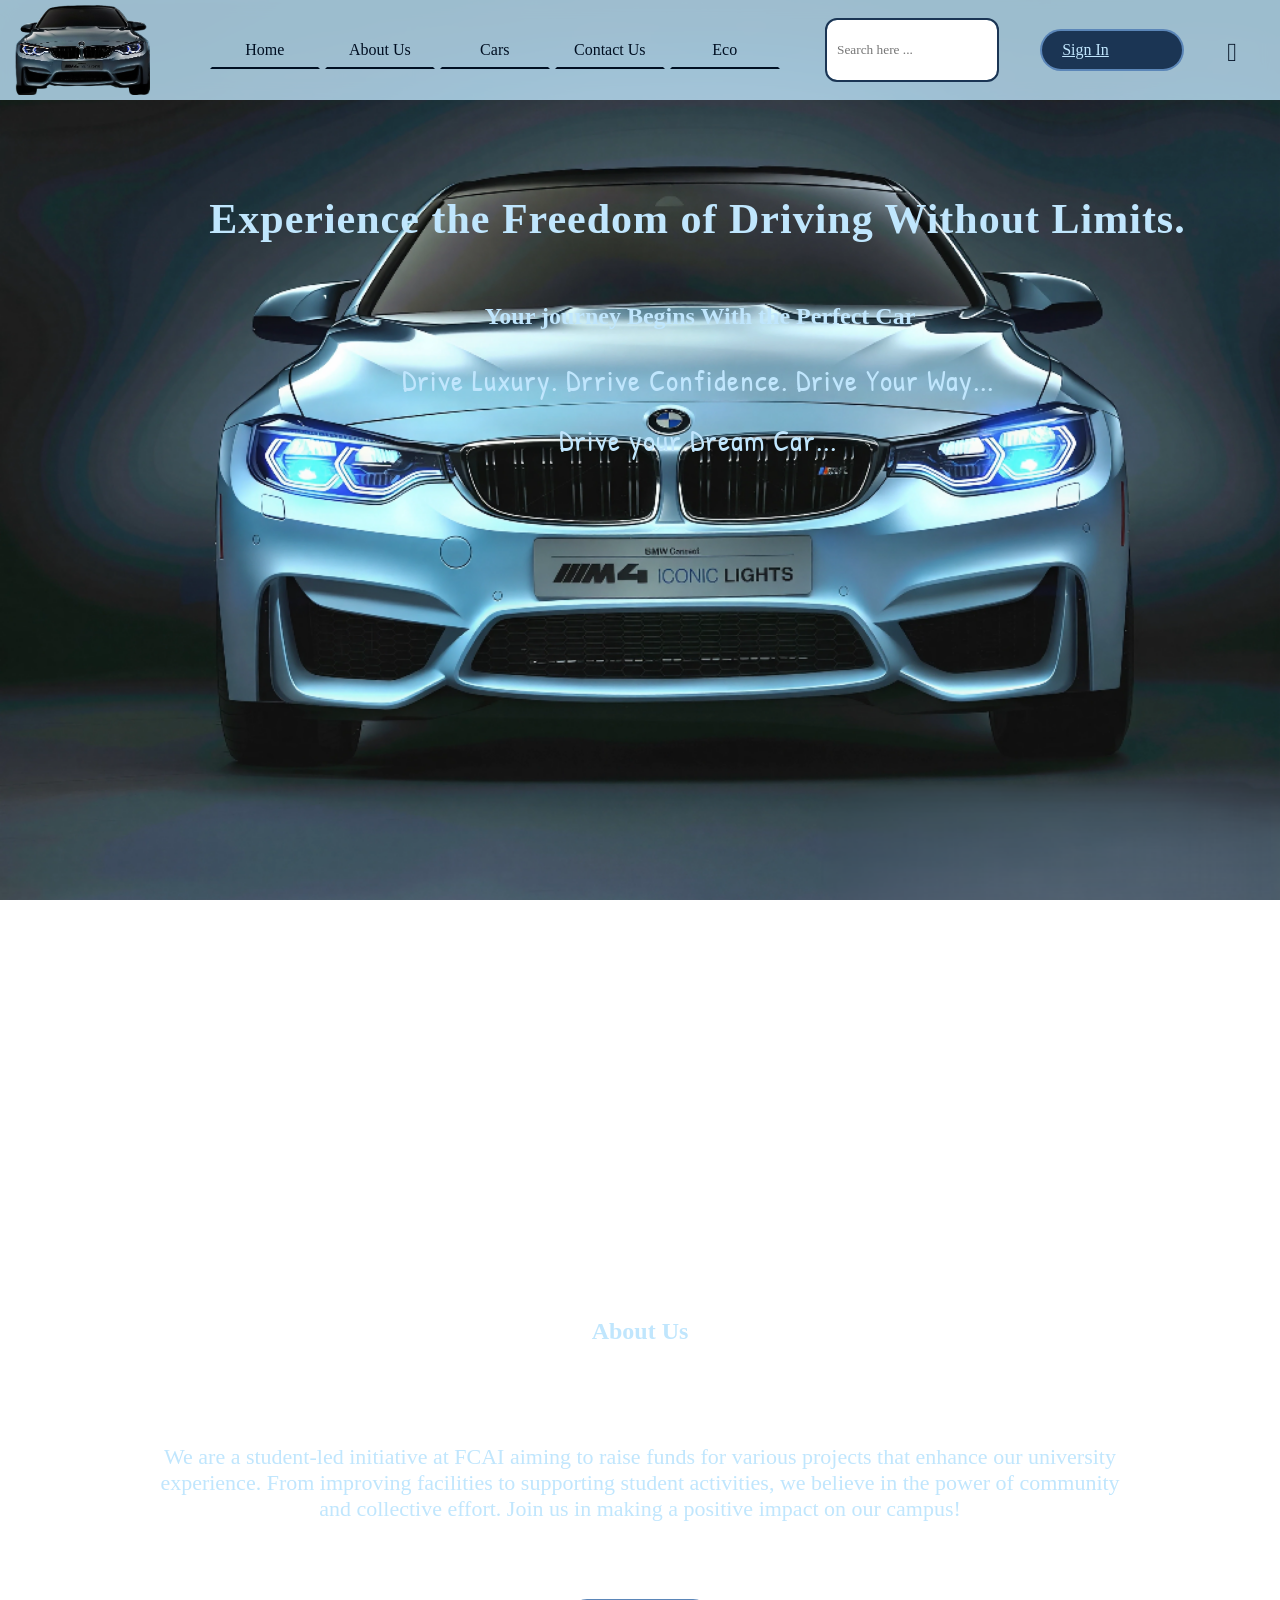
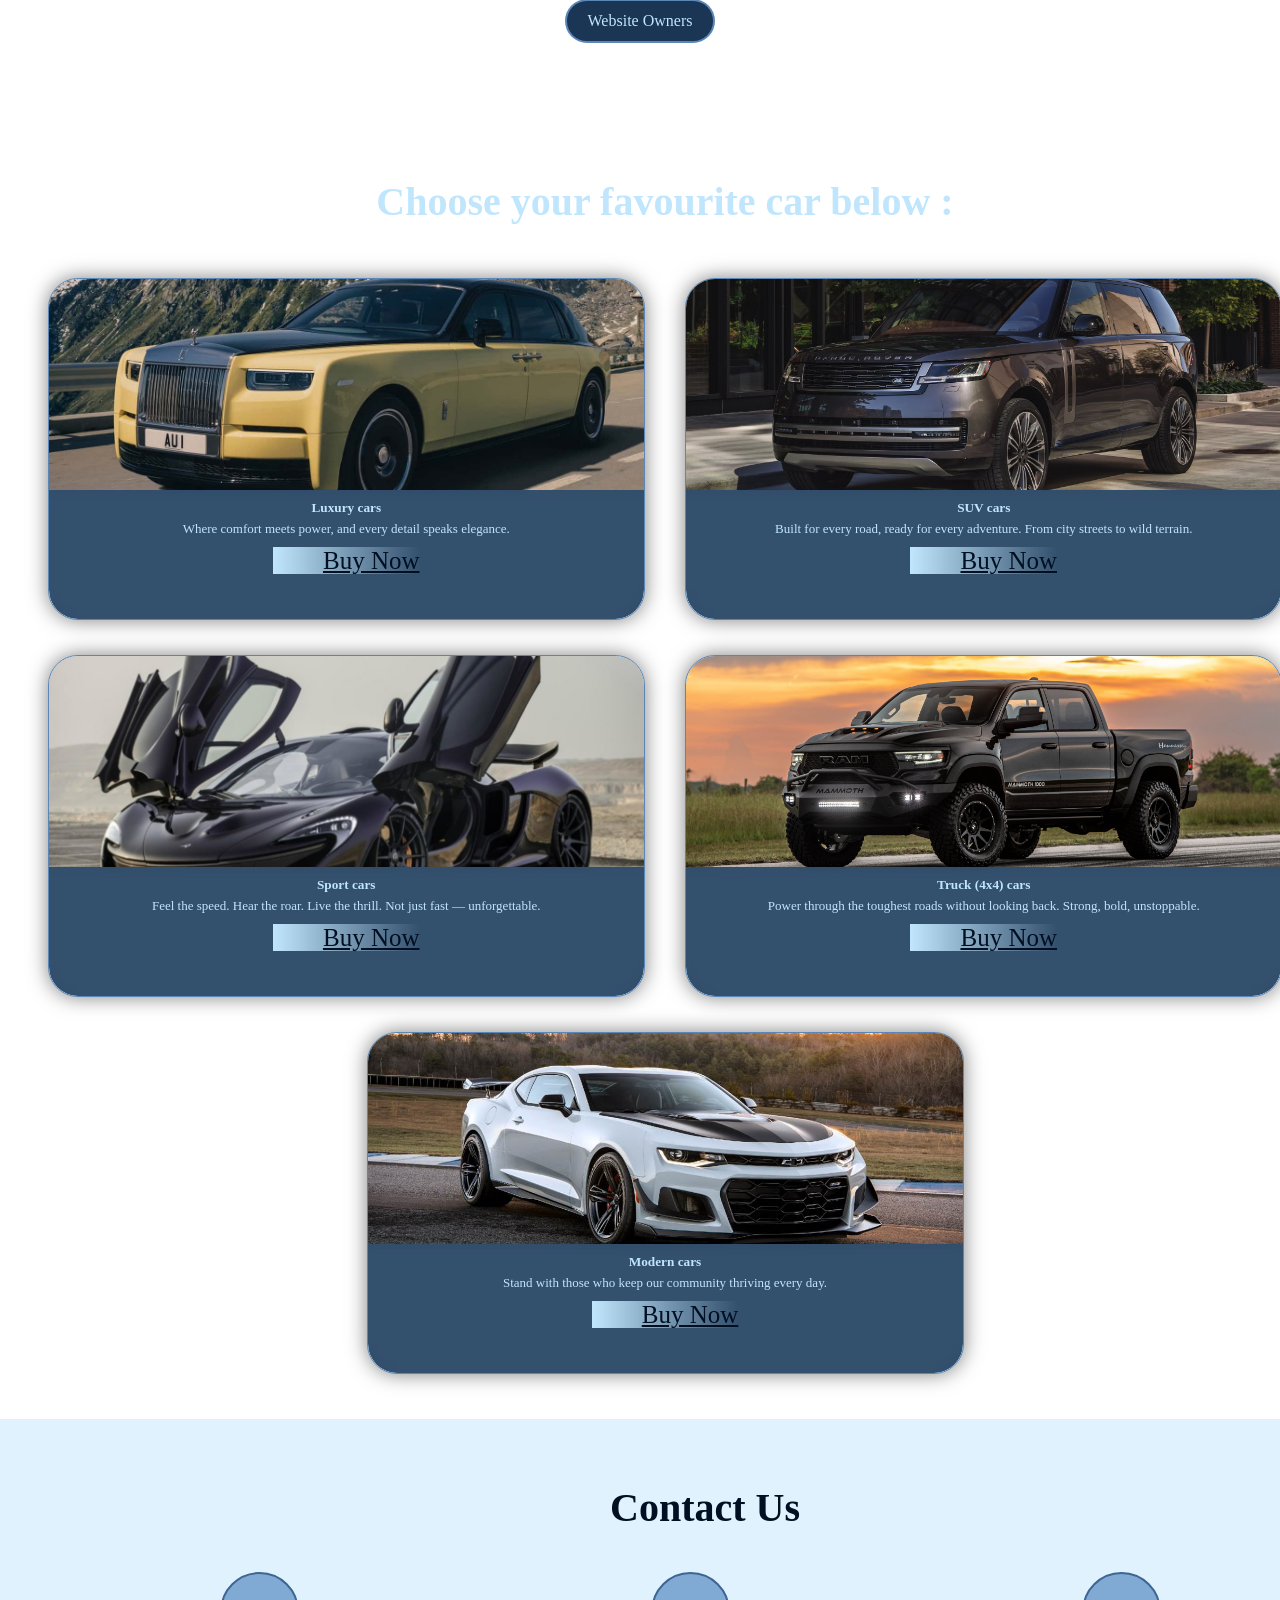
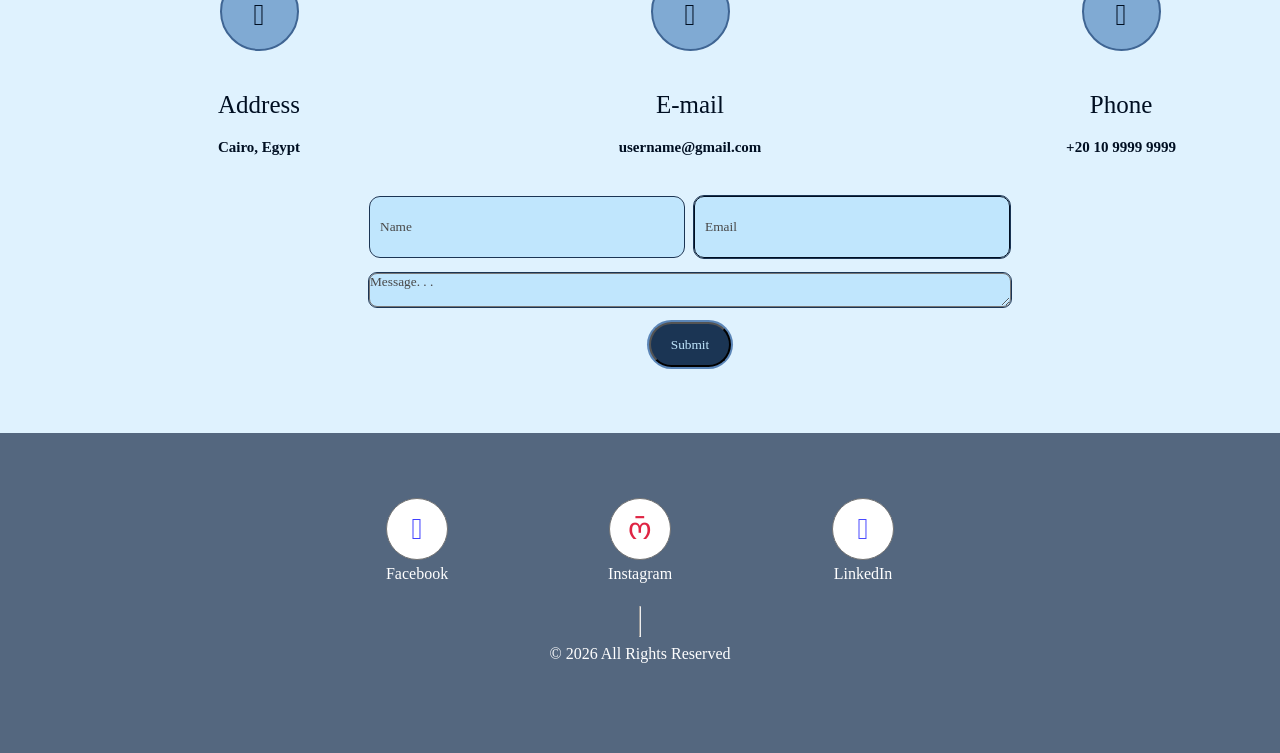
==== index.html @ a40ac944 "dded" ====
<!DOCTYPE html>
<html lang="en" id="home">
    <head>
        <!-- https://tarouqa7med.github.io/Car_Rental/ -->
        <meta charset="UTF-8">
        <meta name="viewport" content="width=device-width, initial-scale=1.0">
        <meta name="description" content="The best car rental company in Egypt">
        <title>The best car rental company in Egypt</title>
        <link rel="stylesheet" href="css/bootstrap/bootstrap.min.css">
        <link rel="stylesheet" href="css/bootstrap/bootstrap-icons.css">
        <link rel="stylesheet" href="css/main.css">
        <link rel="stylesheet" href="css/main2.css">
        <link rel="stylesheet" href="css/responsive.css">
        <link rel="stylesheet" href="css/animations.css">
        <link rel="icon"       href="attachments/wallpapers/page-logo.png">
    </head>
    <body id="Home">

        <!-- Header -->
        <header>
            <div class="container">

                
                <!-- when screen width = 900px , Menu ☰ appears with [div.header-container] with their changes -->
                <button id="menu-btn" class="reveal">☰</button>
                <div>
                    <img class="reveal car car-on"  src="attachments/wallpapers/header-logo2.png" alt=""  onclick="window.location.href='#Home'">
                    <img class="reveal car car-off" src="attachments/wallpapers/header-logo1.png" alt="">
                </div>
                <ul>
                    <li class="reveal"><a href="#Home"              id="delayed-link" target="_self" draggable="false" title="Sign in or create a new account">Home</a></li>
                    <li class="reveal"><a href="#About"             id="delayed-link" target="_self" draggable="false" title="Learn more about us">About Us</a></li>
                    <li class="reveal"><a href="#cars-pages"        id="delayed-link" target="_self" draggable="false" title="Learn more about us">Cars</a></li>
                    <li class="reveal"><a href="#contact"           id="delayed-link" target="_self" draggable="false" title="Contact us via our Social Media accounts">Contact Us</a></li>
                    <li class="reveal"><a href="html/eco-cars.html" id="delayed-link" target="_self" draggable="false" title="Sign in or create a new account">Eco</a></li>
                </ul>
                <input class="reveal" type="text" name="Search" placeholder="Search here ..." title="Search for your food here">
                <a href="html/register.html" class="btn btn-light mx-1 loginBtn reveal" target="_self" draggable="false" title="Sign in or create a new account">Sign In</a>
                <div class="theme">
                    <i class="bi bi-sun-fill lightMode theme-icon" onclick="changeColorMode()"></i>
                    <i class="bi bi-moon-fill darkMode theme-icon" onclick="changeColorMode()"></i>
                </div>
            </div>
        </header>
        
        <!-- It appears when click on feedback button (openfeedback()) -->
        <div class="Feedback-Popup">
            <div class="container">
                <button class="close" onclick="closefeedback()">&times;</button>
                <h1 id="feedback">Feedback Form</h1>
                <form id="feedback" action="">
                    <div class="div-for-form">
                        <div class="first-and-last-name">
                            <div class="row">
                                <label>First Name:</label>
                                <input type="text" required>
                            </div>
                            <div class="row">
                                <label>Last Name (Optional):</label>
                                <input type="text">
                            </div>
                        </div>
                        <label>Email:</label>
                        <input type="email" required>
                        <label>Mobile number:</label>
                        <input type="tel" required>
                    </div>
                    <hr class="feedback-hr">
                    <h4>Please provide your feedback on the quality of our service.</h4>
                    <div class="feedback-choose">
                        <ul type="none">
                            <li><input id="feedback-choose" type="radio" name="choose">Excellent😍</li>
                            <li><input id="feedback-choose" type="radio" name="choose">Good😊</li>
                            <li><input id="feedback-choose" type="radio" name="choose">Neutral🫤</li>
                            <li><input id="feedback-choose" type="radio" name="choose">Bad😕</li>
                            <li><input id="feedback-choose" type="radio" name="choose">Angry😠</li>
                        </ul>
                    </div>                    
                    <button id="feedback-submit" type="submit">Submit</button>
                </form>
            </div>
        </div>
        <!-- End of openfeedback() -->
        
        <!-- hero -->
        <section class="hero" id="Home">
            <h1 class="reveal">Experience the Freedom of Driving Without Limits.</h1>
            <h2 class="reveal">Your journey Begins With the Perfect Car</h2>
            <p class="reveal">Drive Luxury. Drrive Confidence. Drive Your Way...</p>
            <p class="">Drive your Dream Car...</p>
        </section>

        <!--   About Us   -->
        <section class="about" id="About">
            <div class="container">
                <h1 class="text-center mb-4 reveal">About Us</h1>
                <p class="reveal">We are a student-led initiative at FCAI aiming to raise funds for various projects that
                    enhance our university experience. From improving facilities to supporting student activities, we believe in
                    the power of community and collective effort. Join us in making a positive impact on our campus!
                </p>
                <a class="Website-Owners reveal" href="html/about.html">Website Owners</a>
            </div>
        </section>
            
        <!--   cars-pages   -->
        <section class="cars-pages" id="cars-pages">
            <div class="container">
                <h2 class="text-center mb-4 reveal">Choose your favourite car below :</h2>
                <div class="card car-card reveal">
                    <div class="car-body reveal">
                        <div>
                            <h5 class="reveal">Luxury cars</h5>
                            <p class="reveal">Where comfort meets power, and every detail speaks elegance.</p>
                            <a href="html/luxury-cars.html" id="support-college" class="btn mt-3 reveal">Buy Now</a>
                        </div>
                    </div>
                    <div class="car-body reveal">
                        <div>
                            <h5 class="reveal">SUV cars</h5>
                            <p class="reveal">Built for every road, ready for every adventure.
                            From city streets to wild terrain.</p>
                            <a href="html/SUV-cars.html" id="support-students" class="btn mt-3 reveal">Buy Now</a>
                        </div>
                    </div>
                    <div class="car-body reveal">
                        <div>
                            <h5 class="reveal">Sport cars</h5>
                            <p class="reveal">Feel the speed. Hear the roar. Live the thrill.
                            Not just fast — unforgettable.</p>
                            <a href="html/sport-cars.html" id="support-graduationProjects"
                                class="btn mt-3 reveal">Buy Now</a>
                        </div>
                    </div>
                    <div class="car-body reveal">
                        <div>
                            <h5 class="reveal">Truck (4x4) cars</h5>
                            <p class="reveal">Power through the toughest roads without looking back.
                            Strong, bold, unstoppable.</p>
                            <a href="html/truck-cars.html" id="support-activities" class="btn mt-3 reveal">Buy Now</a>
                        </div>
                    </div>
                    <div class="car-body reveal">
                        <div>
                            <h5 class="reveal">Modern cars</h5>
                            <p class="reveal">Stand with those who keep our community thriving every day.</p>
                            <a href="html/modern-cars.html" id="support-activities" class="btn mt-3 reveal">Buy Now</a>
                        </div>
                    </div>
                </div>
            </div>
        </section>

        

        <!-- contact -->
        <section id="contact" class="contact reveal">
            <div class="container reveal">
                <a style="
                    padding: 10px;
                    position: fixed;
                    bottom: 50px;
                    right: -20px;
                    background-color: var(--primary-color5);
                    color: var(--primary-color1);
                    border-radius: 10px;
                    z-index: 1000;
                " href="#feedback" id="delayed-link" title="Give us your feedback and your experince." onclick="openfeedback()" >Feedback</a>
                <h2 class="text-center reveal">Contact Us</h2>
                <div class="bootstrap-icons">
                    <div class="icon-div reveal">
                        <div class="circle reveal">
                            <i class="bi bi-geo-alt-fill reveal"></i>
                        </div>
                        <p class="reveal">Address</p>
                        <h4 class="reveal">Cairo, Egypt</h4>
                    </div>
                    <div class="icon-div reveal">
                        <div class="circle reveal">
                            <i class="bi bi-envelope-fill reveal"></i>
                        </div>
                        <p class="reveal">E-mail</p>
                        <h4 class="reveal">username@gmail.com</h4>
                    </div>
                    <div class="icon-div reveal">
                        <div class="circle reveal">
                            <i class="bi bi-telephone-fill reveal"></i>
                        </div>
                        <p class="reveal">Phone</p>
                        <h4 class="reveal">+20 10 9999 9999</h4>
                    </div>
                </div>
                <form action="" method="">
                    <div style="display: flex; gap: 10px;">
                        <input type="text" name="name" class="form-control my-2 reveal" placeholder="Name" required>
                        <input type="email" name="email" class="form-control my-2 reveal" inputmode="email" placeholder="Email" required>
                    </div>
                    <textarea name="message" class="reveal" id="message" placeholder="Message. . ." required></textarea>
                    <button class="btn btn-success w-100 reveal" type="submit">Submit</button>
                </form>
                <p id="msg" class="text-center mt-3 reveal"></p>
            </div>
        </section>
        
        <!-- footer -->
        <footer>
            <div class="icons reveal">
                <div class="app">
                    <div class="icon">
                        <i class="bi bi-facebook"></i>
                    </div>
                    <span>Facebook</span>
                </div>
                <div class="app">
                    <div class="icon">
                        <i class="bi bi-instagram"></i>
                    </div>
                    <span>Instagram</span>
                </div>
                <div class="app">
                    <div class="icon">
                        <i class="bi bi-linkedin"></i>
                    </div>
                    <span>LinkedIn</span>
                </div>
            </div>
            <hr>
            <p>© 2026 All Rights Reserved</p>
            <a href=""></a>
        </footer>
        <script src="javascript/main.js" defer></script>
    </body>
</html>
---- css/main.css ----
/* font face for the website */
@font-face {
  font-family: "Nunito-Black";
  src: url('../css/fonts/Nunito-en/Nunito-Black.ttf');
}
@font-face {
  font-family: "Nunito-Bold";
  src: url('../css/fonts/Nunito-en/Nunito-Bold.ttf');
}
@font-face {
  font-family: "Nunito-Light";
  src: url('../css/fonts/Nunito-en/Nunito-Light.ttf');
}
@font-face {
    font-family: 'Patrick_Hand';
    src: url('fonts/Patrick_Hand/PatrickHand-Regular.ttf');
}

/* ------------------------------------------------------------------------- Basics */

:root {
  --primary-color1: #c0e6fd;
  --primary-color2: #80aad3;
  --primary-color3: #5b86b8;
  --primary-color4: #3f6593;
  --primary-color5: #1b3554;
  --primary-color6: #000f22;
  --pic:  url('../attachments/wallpapers/background-lightmode-pica.png');
}
.dark-mode {
  --primary-color1: #000f22;
  --primary-color2: #1b3554;
  --primary-color3: #3f6593;
  --primary-color4: #5b86b8;
  --primary-color5: #80aad3;
  --primary-color6: #c0e6fd;
  --pic:  url('../attachments/wallpapers/background-darkmode-pica.png');
}
* {
  /* margin: 0; */
  padding: 0;
  font-family: 'Nunito-Bold';
  transition: all 250ms 150ms linear;
}
html {
  scroll-behavior: smooth;
  scrollbar-color: var(--primary-color5) var(--primary-color1);
}
body {
  margin: 0;
  padding: 0;
  position: relative;
  top: 0;
  transition: 2s;
}
body::before {
  content: "";
  position: fixed;
  top: 0;
  right: 0;
  width: 100%;
  height: 100%;
  background: var(--pic);
  background-position: center;
  background-repeat: no-repeat;
  background-size: cover;
  transition: all 200ms 0s linear;
}

/*  CSS for index.html */

header {
  margin: 0;
  padding: 0;
  position: fixed;
  top: 0;
  width: 100%;
  height: 100px;
  background-color: color-mix(in srgb, var(--primary-color1) 80%, transparent);
  backdrop-filter: blur(10px);
  overflow: hidden;
  transition: all 200ms 100ms linear;
  z-index: 1000;
}
header .container {
  display: flex;
  justify-content: space-around;
  align-items: center;
  max-width: 100%;
  height: 100%;
}
header button {
  display: none;
}
header .container div:nth-child(2) {
  width: 120px;
  display: flex;
  justify-content: center;
  align-items: center;
}
header .container div:nth-child(2):hover {
  .car.car-off {
    z-index: -1;
  }
}
div:nth-child(2) .car {
  margin: auto;
  position: absolute;
  width: 135px;
  height: 90px;
  border: none;
  border-radius: 0;
  filter: none;
  cursor: pointer;
  transition: all 150ms 0s ease;
}
div:nth-child(2) .car:hover {
  filter: drop-shadow(0 0 2px var(--primary-color6));
}
header .container ul {
  margin: 0;
  padding: 22px;
  list-style: none;
  display: flex;
  text-align: center;
  gap: 5px;
}
ul li {
  width: 110px;
  display: flex;
  justify-content: center;
  }
.container ul li a {  /* it will be the same */
  padding: 8px;
  width: 100%;
  border: 2px solid transparent;
  border-bottom: 2px solid var(--primary-color6);
  border-radius: 10px 10px 0 0;
  color: var(--primary-color6) !important;
  text-decoration: none;
  transition: all 200ms 100ms linear;
}
.container ul li a:hover {
  border: 2px solid var(--primary-color4);
  border-bottom: 2px solid blue;
  font-weight: bold;
  transform: translateY(-5px);
  box-shadow: 0 10px 20px 0 #00ffff52;
  transition: 100ms;
}
.container ul li a:active {
  scale: 0.75;
}
.container input {
  margin-left: -20px;
  padding: 10px;
  width: 150px;
  height: 40px;
  border: none;
  outline: 2px solid var(--primary-color5);
  border-radius: 10px;
  transition: all 200ms 100ms linear;
}
.container input:hover {
  box-shadow: 0 0 15px var(--primary-color5);
  transition: 100ms;
}
.container input:focus {
  outline: 2px solid blue;
  box-shadow: 0 0 0 5px var(--primary-color5);
}
.container .loginBtn {
  background: var(--primary-color5);
  color: var(--primary-color1);
  border: none;
  box-shadow: 0 0 0 2px var(--primary-color3);
  padding: 10px 20px;
  border-radius: 35px;
  width: 100px;
  transition: all 200ms 100ms linear;
}
.container .loginBtn:hover {
  background: var(--primary-color4);
  transform: translateY(-3px);
  transition: 100ms;
}
.container .loginBtn:active {
  scale: 0.75;
  background: var(--primary-color2);
}
.container .theme {
  width: 30px;
  height: 30px;
  display: flex;
  justify-content: center;
  align-items: center;
}
.theme .theme-icon {
  position: absolute;
  display: block;
  font-size: 26px;
  width: 30px;
  height: 30px;
  color: var(--primary-color6);
  cursor: pointer;
  transition: 100ms;
}
.theme .theme-icon:hover {
  scale: 1.15;
}
.theme-icon.lightMode {
  display: none;
}

/* finish header
-------------------------------------------------------------------------------------------------------
Popup styles
*/

.Feedback-Popup {
  position: fixed;
  top: 0;
  left: 0;
  width: 100%;
  height: 100%;
  display: none;
  background-color: #000000bf;
  backdrop-filter: blur(20px);
  z-index: 1000;
}
.Feedback-Popup .container {
  justify-content: center;
  gap: 20px;
  margin: auto;
  padding: 15px 35px;
  position: absolute;
  top: 50%;
  right: 50%;
  transform: translate(50%, -50%);
  background-color: var(--primary-color1);
  border: 2px solid var(--primary-color3);
  border-radius: 35px 0 35px 35px;
  width: auto;
  height: auto;
  overflow: scroll;
  scrollbar-width: none;
  animation: mini-pop-up-feedback 750ms forwards ease;
}
.Feedback-Popup input[type="radio"] {
  margin-right: 5px;
  width: 18px;
  height: 18px;
  outline: none;
  cursor: pointer;
  position: relative;
}
.Feedback-Popup input[type="radio"]:hover,
.Feedback-Popup input[type="radio"]:focus {
  box-shadow: none;
  outline: none;
  border: none;

}
.container .close {
  position: absolute;
  top: 0;
  right: 0;
  font-size: 20px;
  background-color: var(--primary-color2);
  color: var(--primary-color6);
  border: none;
  width: 50px;
  height: 35px;
  transition: 150ms;
}
.close:hover {
  background-color: red;
}
.close:active {
  background-color: #b40000;
}
.Feedback-Popup h1 {
  text-align: center;
  color: var(--primary-color6);
  font-weight:bolder;
  text-shadow: 0 0 3px 0 var(--primary-color4);
}
.Feedback-Popup form {
  display: grid;
  color: var(--primary-color6);
  font-weight: bold;
  text-shadow: 0 0 10px var(--primary-color4);
}
div.div-for-form {
  display: grid;
}
div.first-and-last-name {
  position: relative;
  display: flex;
  margin: 0 auto;
  gap: 50px;
}
div.row {
  flex-direction: column;
}
div.row input,
input[type="email"],
input[type="tel"] {
  margin-bottom: 10px;
  padding: 10px;
  border: 1px solid var(--primary-color6);
  border-radius: 10px;
}
div.row input:focus,
input[type="email"]:focus,
input[type="tel"]:focus {
  border: 1px solid blue;
  border-radius: 10px;
}
hr.feedback-hr {
  width: 100%;
}
div.feedback-choose ul {
  display: flex;
  padding: 10px 25px;
  background-color: var(--primary-color2);
  border-radius: 10px;
  display: flex;
  justify-content: space-between;
  align-items: center;
  flex-direction: row;
  gap: 25px;
}
button#feedback-submit {
  margin: 0 auto;
  padding: 10px;
  font-weight: 600;
  width: 100px;
  text-align: center;
  background-color: var(--primary-color5);
  color: var(--primary-color1);
  border: none;
  border-radius: 5px;
  box-shadow: 0 0 0 1px var(--primary-color3);
  transition: 100ms;
}
button#feedback-submit:hover {
  background-color: var(--primary-color4);
  box-shadow: 0 3px 10px 0 black,
              0 0 0 1px var(--primary-color2);
}
/*------------------------------------------------------------------------------------- hero */

.hero {
  position: relative;
  top: 0;
  padding: 120px 60px;
  padding-top: 220px;
  text-align: center;
  color: #c0e6fd;
  width: 100%;
  height: 100vh;
  z-index: 999;
}
.hero::before {
  content: "";
  position: absolute;
  top: 0;
  right: 0;
  background: 
    linear-gradient(rgba(0,0,0,0.6));
  background-size: cover;
  background-repeat: no-repeat;
  width: 100%;
  height: 100%;
  z-index: -1;
}
.hero h1 {
  margin-top: -35px;
  margin-bottom: 50px;
  padding: 10px;
  white-space: pre;
  overflow: hidden;
  font-size: 42px;
  width: var(--width-hero-h1);
  letter-spacing: 1px;
  border-right: 5px solid cyan;
  animation: width-hero-h1 3s steps(2500), blink 350ms infinite;
}
.hero p {
  margin: auto;
  padding: 10px;
  font-family: 'Patrick_Hand';
  letter-spacing: 1px;
  font-size: 30px;
  width: var(--width-hero-p);
  border-right: 5px solid cyan;
  white-space: pre;
  overflow: hidden;
  animation: width-hero-p 2s steps(2500) forwards, blink 350ms infinite;
  animation-delay: 2s;
  opacity: 0;
}

/* ------------------------------------------------------------------------- about */

.about {
  position: relative;
  padding: 30px;
  padding-bottom: 50px;
  scroll-margin-top: 100px;
  background: 
    linear-gradient(rgba(0, 0, 0, 0.75));
}
.about .container {
  font-family: 'Nunito-Bold';
  color: #c0e6fd;
  display: flex;
  flex-direction: column;
  justify-content: space-around;
  align-items: center;
  text-align: center;
  height: 400px;
}
.about .container p {
  font-size: 22px;
  width: 80%;
}
.container .Website-Owners {
  background: var(--primary-color5);
  color: var(--primary-color1);
  border: 1px solid transparent;
  box-shadow: 0 0 0 2px var(--primary-color3);
  text-decoration: none;
  padding: 10px 20px;
  border-radius: 35px;
  width: auto;
}
.container .Website-Owners:hover {
  background: var(--primary-color4);
  transform: translateY(-3px);
  transition: 100ms;
}
.container .Website-Owners:active {
  background: var(--primary-color2);
  scale: 0.75;
}

/* ---------------------------------------------------------------------------------Cars-pages */

/* ------------------------------------------------------------------------- projects */

.cars-pages {
  padding: 25px;
  scroll-margin-top: 90px;
  background: 
    linear-gradient(rgba(0, 0, 0, 0.5));
  position: relative;
  display: block;
  width: 100%;
  height: 100%;
  gap: 20px;
}
.cars-pages .container {
  font-family: 'Nunito-Bold';
  display: flex;
  flex-direction: column;
  justify-content: space-around;
  align-items: center;
  text-align: center;
}
.cars-pages .container h2 {
  font-size: 40px;
  text-align: center;
  color: #c0e6fd;
}
.container .car-card {
  padding: 20px;
  display: flex;
  flex-wrap: wrap;
  flex-direction: row;
  justify-content: space-around;
  gap: 35px;
  background-color: transparent;
  border: none;
}
.car-card .car-body {
  position: relative;
  width: calc((100% - 50px) / 2);
  padding: 0;
  height: 340px;
  background-color: var(--primary-color1);
  border: 1.5px solid var(--primary-color3);
  border-radius: 30px;
  box-shadow: 0 0 20px 0 #00000080;
  display: flex;
  flex-direction: column;
  justify-content: space-around;
  align-items: center;
  overflow: hidden;
}
.car-body::before {
  content: "";
  position: absolute;
  top: 0;
  right: 0;
  width: 100%;
  height: 62%;
  transition: 250ms;
  z-index: -1;
}
.car-body:nth-child(1)::before {
  background: url('../attachments/cars-pics/luxury/rolls-royce-phantom-goldfinger.jpg');
  background-size: cover;
  background-repeat: no-repeat;
  background-position: center;
}
.car-body:nth-child(2)::before {
  background: url('../attachments/cars-pics/SUV/2022-range-rover-se-lwb-109-1665593832.avif');
  background-size: cover;
  background-repeat: no-repeat;
  background-position: center;
}
.car-body:nth-child(3)::before {
  background: url('../attachments/cars-pics/sports/mclaren-p1-bahrain-300_mk-edit-crop4000x2143-1-1200x720.jpg');
  background-size: cover;
  background-repeat: no-repeat;
  background-position: center;
}
.car-body:nth-child(4)::before {
  background: url('../attachments/cars-pics/trucks/Hennessey\ Mammoth\ 1000\ TRX_001.jpg');
  background-size: cover;
  background-repeat: no-repeat;
  background-position: center;
}
.car-body:nth-child(5)::before {
  background: url('../attachments/cars-pics/modern/1_630_1120_1_70__Features_crop_2019-Chevrolet-Camaro-ZL1-1LE-018.jpg');
  background-size: cover;
  background-repeat: no-repeat;
  background-position: center;
}
.car-body div {
  margin-top: auto;
  width: 100%;
  height: 38%;
  background: color-mix(in srgb, var(--primary-color5) 85%, transparent);
  backdrop-filter: blur(5px);
}
.car-body div h5 {
  margin: 0;
  margin-top: 10px;
  margin-bottom: 5px;
  color: var(--primary-color1);
}
.car-body div p {
  margin: 0;
  margin-bottom: 10px;
  font-size: small;
  color: var(--primary-color1);
}
.car-body div a {
  scroll-margin-top: 550px;
  margin-top: 5px !important;
  padding-left: 50px;
  font-size: 25px;
  background: linear-gradient(to right, var(--primary-color1), transparent);
  color: var(--primary-color6) !important;
  border: none;
  border-radius: 0;
  width: 100%;
  height: 100%;
  text-align: left;
  transition: all 250ms 100ms linear;}
.car-body a:hover {
  background: linear-gradient(var(--primary-color2));
}
.car-body a:active {
  background: linear-gradient(var(--primary-color1));
}
.car-body:hover::before {
  transform: scale(1.1);
}

/* ------------------------------------------------------------------------- contact */

.contact {
  padding: 25px;
  scroll-margin-top: 35px;
  background-color: color-mix(in srgb, var(--primary-color1) 50%, transparent);
  display: block;
  width: 100%;
  height: 100%;
  gap: 20px;

  transition: all 250ms 100ms linear !important;
}
.contact .container {
  padding: 25px;
  display: block;
  width: 100%;
  height: 100%;
}
.contact h2 {
  margin: auto;
  margin-bottom: 26px;
  padding: 15px;
  font-size: 40px;
  width: 100%;
  text-align: center;
  color: var(--primary-color6);
}
.contact .bootstrap-icons {
  display: flex;
  justify-content: space-evenly;
  align-items: center;
  gap: 30px;
  font-size: 30px;
  color: var(--primary-color6);
}
.bootstrap-icons .icon-div {
  width: 30%;
  display: flex;
  flex-direction: column;
  justify-content: center;
  align-items: center;
}
.icon-div .circle {
  margin-bottom: 15px;
  width: 75px;
  height: 75px;
  background-color: var(--primary-color2);
  color: var(--primary-color6);
  border: 2px solid var(--primary-color4);
  border-radius: 50%;
  display: flex;
  justify-content: center;
  align-items: center;
}
.icon-div p {
  font-size: 25px;
  margin-bottom: 0;
}
.icon-div h4 {
  font-size: 15px;
  font-family: 'Nunito-Light';
}
.contact form {
  width: 50%;
  margin: auto;
  margin-top: 20px;
  display: flex;
  justify-content: center;
  align-items: center;
  flex-direction: column;
  gap: 15px;
}
.contact form div {
  padding: 0;
  width: 100%;
  gap: 0px;
}
.contact form div input {
  margin: auto;
  background-color: var(--primary-color1);
  outline: 1px solid var(--primary-color5);
  width: 50%;
  transition: all 250ms 100ms linear;
}
.contact form div input:focus {
  outline: 2px solid blue;
  box-shadow: 0 0 0 5px var(--primary-color6);
}
.contact form textarea {
  width: 100%;
  border-radius: 8px;
  background-color: var(--primary-color1);
  outline: 1px solid var(--primary-color5);
  transition: all 250ms 100ms linear;
}
.contact form div input::placeholder,
.contact form textarea::placeholder {
  color: #484848;
}
.contact form textarea:focus {
  background-color: white;
  outline: 2px solid blue;
  box-shadow: 0 0 0 5px var(--primary-color6);
}
.contact form button {
  padding: 10px 20px;
  background: var(--primary-color5) !important;
  color: var(--primary-color1) !important;
  box-shadow: 0 0 0 2px var(--primary-color3);
  border-radius: 30px;
  height: 45px;
  transition: all 250ms 100ms linear;
}
.contact form button:hover {
  background: var(--primary-color4) !important;
  transition: 100ms;
}
.contact form button:focus {
  background: var(--primary-color2) !important;
}




.pop-up {
  position: fixed;
  top: 0;
  right: 0;
  width: 100%;
  height: 100%;
  background: #00000080;
  backdrop-filter: blur(20px);
  display: none;
  scroll-behavior: none;
  z-index: 1000;
  animation: pop-up 750ms forwards ease;
}
.pop-up .mini-pop-up {
  margin: auto;
  padding: 40px;
  position: relative;
  background:  var(--primary-color1);
  color: var(--primary-color6);
  width: 50%;
  min-width: 450px;
  height: 95%;
  overflow-y: scroll;
  direction: rtl;
}
.pop-up .mini-pop-up::before {
  content: "";
  position: absolute;
  top: 50%;
  right: 50%;
  transform: translate(50%, -50%);
  width: 100%;
  height: 100%;
  background-color: var(--primary-color1);
  z-index: -1;
}
.mini-pop-up .payCloseBtn {
  position: absolute;
  top: 0;
  right: 0;
  background-color: var(--primary-color2);
  color: var(--primary-color6);
  border: none;
  width: 50px;
  height: 35px;
  transition: 150ms;
}
.mini-pop-up .payCloseBtn:hover {
  background-color: red;
}
.mini-pop-up > h1 {
  text-align: center;
  font-weight:bolder;
}
.mini-pop-up form {
  display: grid;
  font-weight: bold;
}

/* ------------------------------------------------------------------------- footer */

footer {
  position: relative;
  padding: 50px 0;
  display: grid;
  height: 220px;
  background: color-mix(in srgb, var(--primary-color5) 75%, transparent);
  backdrop-filter: blur(5px);
  color: white;
  text-align: center;
}
footer .icons {
  padding: 0 20%;
  display: flex;
  justify-content: space-evenly;
  gap: 30px;
}
.icons .app {
  display: flex;
  flex-direction: column;
  justify-content: center;
  align-items: center;
  gap: 5px;
}
.app .icon {
  width: 60px;
  height: 60px;
  background-color: white;
  border: 1px solid rgb(115, 115, 115);
  border-radius: 50%;
  display: flex;
  justify-content: center;
  align-items: center ;
  cursor: pointer;
}
.app:nth-child(1) .icon {
  color: rgb(64, 64, 255);
}
.app:nth-child(2) .icon {
  color: rgb(223, 36, 67);
}
.app:nth-child(3) .icon {
  color: rgb(74, 74, 255);
}
.icon i {
  width: auto;
  height: 42px;
  font-size: 30px;
  transition: 200ms;
}
.icon i:hover {
  scale: 1.2;
}
footer p {
  margin: 0;
  margin-bottom: -20px;
}
---- css/responsive.css ----
/*  */
---- css/animations.css ----
/*  All keyframes of page  */

@keyframes booking-modal-content_toDown {
    0% {
        transform: translateY(-100%);
    }
    100% {
        transform: translateY(0);
    }
}
@keyframes width-hero-h1 {
    from {
        opacity: 0;
        width: 0%;
        background-color: #d7d7d7;
    } to {
        opacity: 1;
        width: var(--width-hero-h1);
        background-color: transparent;
    }
}
@keyframes width-hero-p {
    from {
        opacity: 0;
        width: 0%;
        background-color: #d7d7d7;
        
    } to {
        opacity: 1;
        width: var(--width-hero-p);
        background-color: transparent;
    }
}
@keyframes blink {
    50% {
        border-color: transparent;
    }
}
@keyframes mini-pop-up-feedback {
    from {
        opacity: 0;
        top: 100%;
    } to {
        opacity: 1;
        top: 50%;
    }
}
@keyframes mini-pop-up2-feedback {
    from {
        opacity: 1;
        right: 50%;
    } to {
        opacity: 0;
        right: 150%;
    }
}

/* --------------------------------------------------------- CSS for login.html & register.html */

@keyframes blur {
    from {
        filter: blur(100px);
    } to {
        filter: blur(0px);
    }
}

/* reveal code for all project */

.reveal {
    opacity: 0;
    transform: translateY(50px);
    transition: all 1s 0s ease;
}
.reveal.active {
    opacity: 1;
    transform: translateY(0px);
}
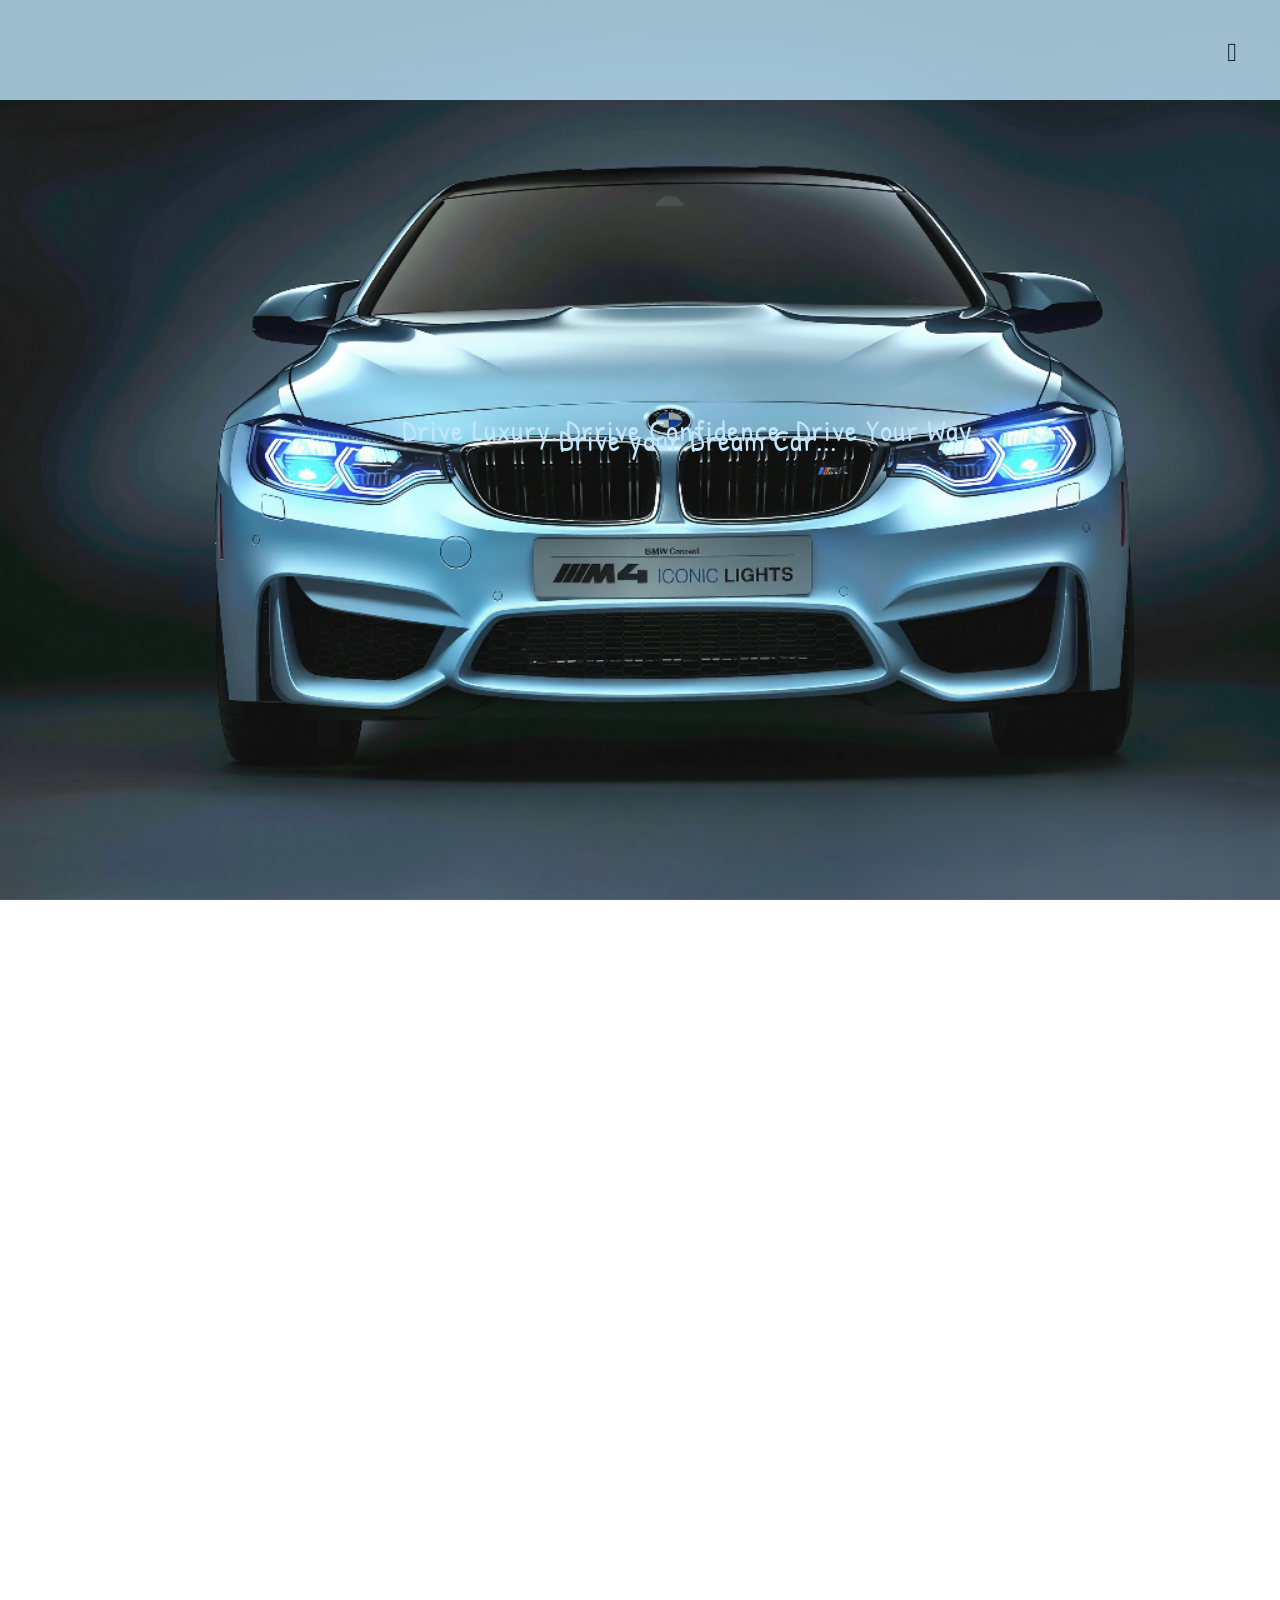
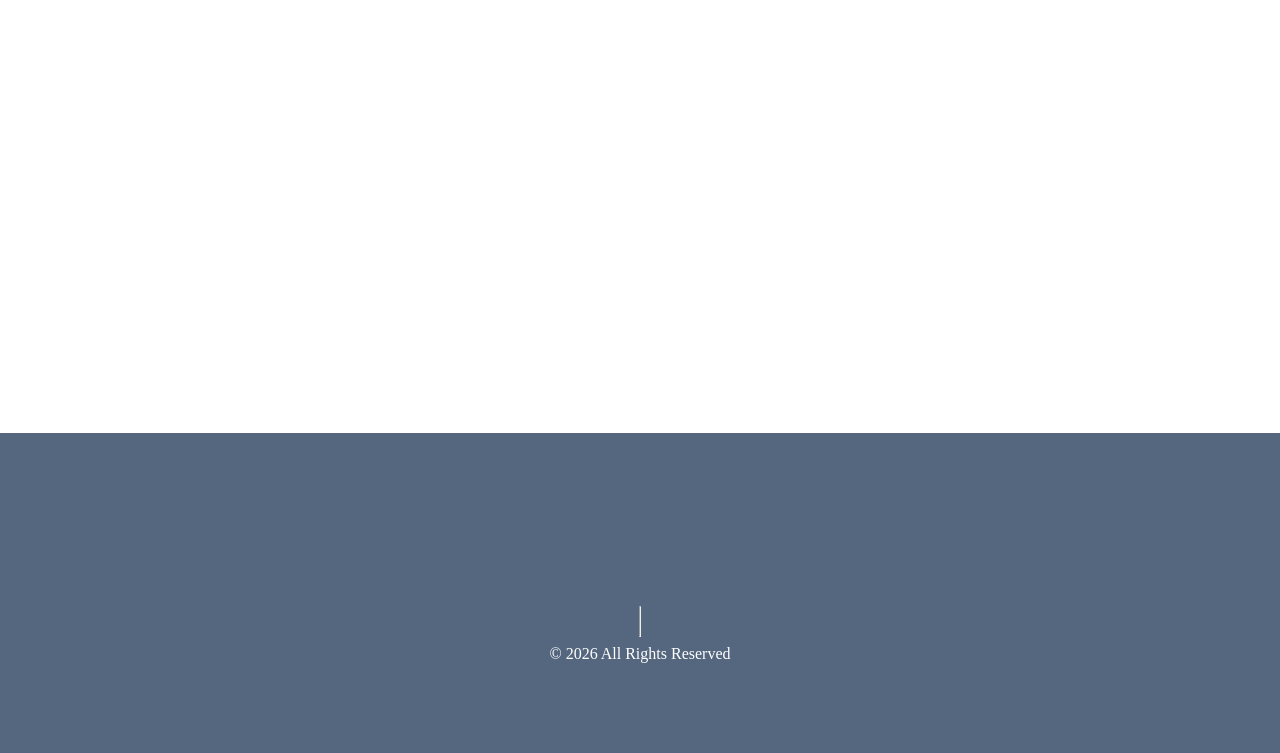
==== commit c56bba49: "sadasd" ====
--- a/index.html
+++ b/index.html
@@ -13,9 +13,10 @@
         <link rel="stylesheet" href="css/responsive.css">
         <link rel="stylesheet" href="css/animations.css">
         <link rel="icon"       href="attachments/wallpapers/page-logo.png">
+        <script src="../Car_Rental/javascript/main.js" defer></script>
     </head>
     <body id="Home">
-
+    <div id="bookNowFormByJS"></div>
         <!-- Header -->
         <header>
             <div class="container">
@@ -35,7 +36,7 @@
                     <li class="reveal"><a href="html/eco-cars.html" id="delayed-link" target="_self" draggable="false" title="Sign in or create a new account">Eco</a></li>
                 </ul>
                 <input class="reveal" type="text" name="Search" placeholder="Search here ..." title="Search for your food here">
-                <a href="html/register.html" class="btn btn-light mx-1 loginBtn reveal" target="_self" draggable="false" title="Sign in or create a new account">Sign In</a>
+<a id="authBtn" href="html/register.html" class="btn btn-light mx-1 loginBtn reveal" target="_self" draggable="false" title="Sign in or create a new account">Sign In</a>
                 <div class="theme">
                     <i class="bi bi-sun-fill lightMode theme-icon" onclick="changeColorMode()"></i>
                     <i class="bi bi-moon-fill darkMode theme-icon" onclick="changeColorMode()"></i>
@@ -191,13 +192,13 @@
                 </div>
                 <form action="" method="">
                     <div style="display: flex; gap: 10px;">
-                        <input type="text" name="name" class="form-control my-2 reveal" placeholder="Name" required>
-                        <input type="email" name="email" class="form-control my-2 reveal" inputmode="email" placeholder="Email" required>
-                    </div>
-                    <textarea name="message" class="reveal" id="message" placeholder="Message. . ." required></textarea>
+                        <input type="text" id="name" name="name" class="form-control my-2 reveal" placeholder="Name" required>
+                        <input type="email" id="email" name="email" class="form-control my-2 reveal" inputmode="email" placeholder="Email" required>
+                    </div>
+                    <textarea name="message" id="message" class="reveal" placeholder="Message. . ." required></textarea>
                     <button class="btn btn-success w-100 reveal" type="submit">Submit</button>
                 </form>
-                <p id="msg" class="text-center mt-3 reveal"></p>
+                <p id="msg" class="text-center mt-3 reveal" style="color: red;"></p>
             </div>
         </section>
         
@@ -227,6 +228,5 @@
             <p>© 2026 All Rights Reserved</p>
             <a href=""></a>
         </footer>
-        <script src="javascript/main.js" defer></script>
     </body>
 </html>
--- a/css/main.css
+++ b/css/main.css
@@ -26,7 +26,8 @@
   --primary-color4: #3f6593;
   --primary-color5: #1b3554;
   --primary-color6: #000f22;
-  --pic:  url('../attachments/wallpapers/background-lightmode-pica.png');
+  --pic:  url('/attachments/wallpapers/background-lightmode-pica.png');
+  --pic2:  url('../attachments/wallpapers/background-lightmode-pica.png');
 }
 .dark-mode {
   --primary-color1: #000f22;
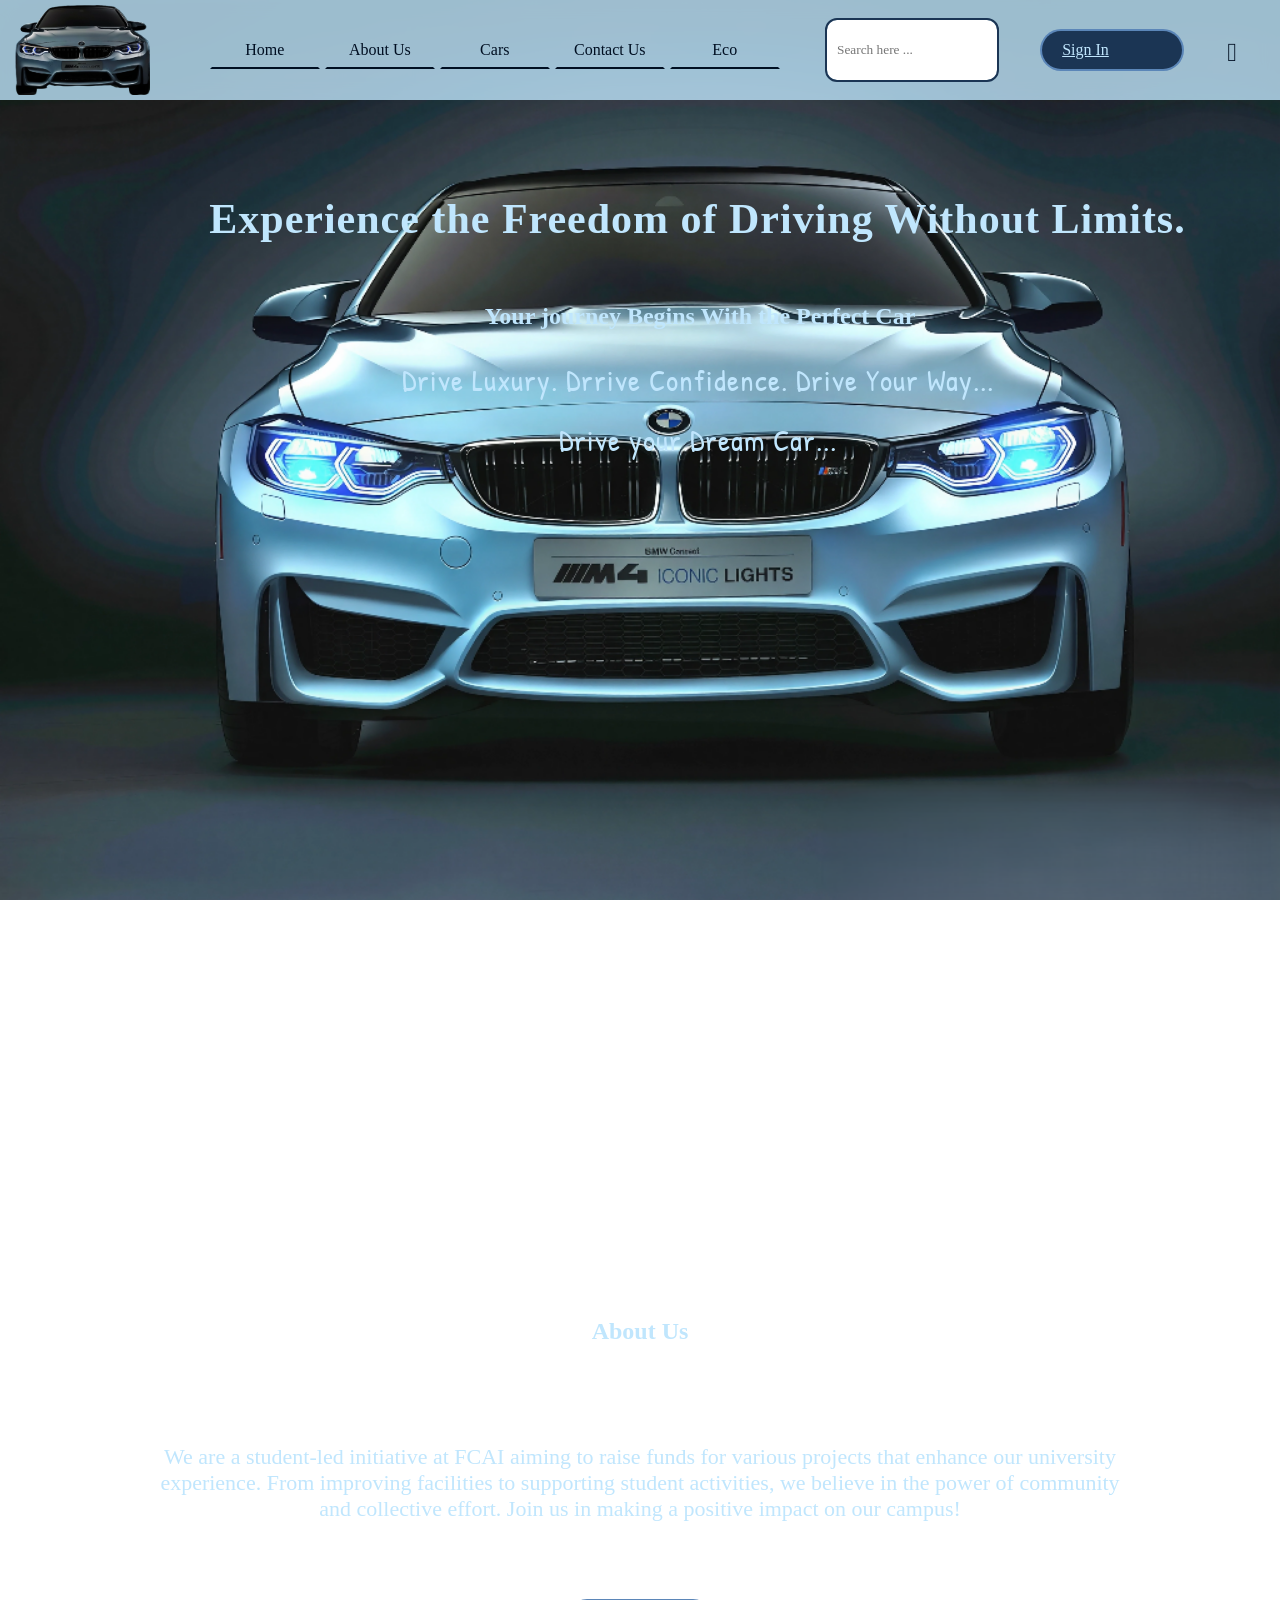
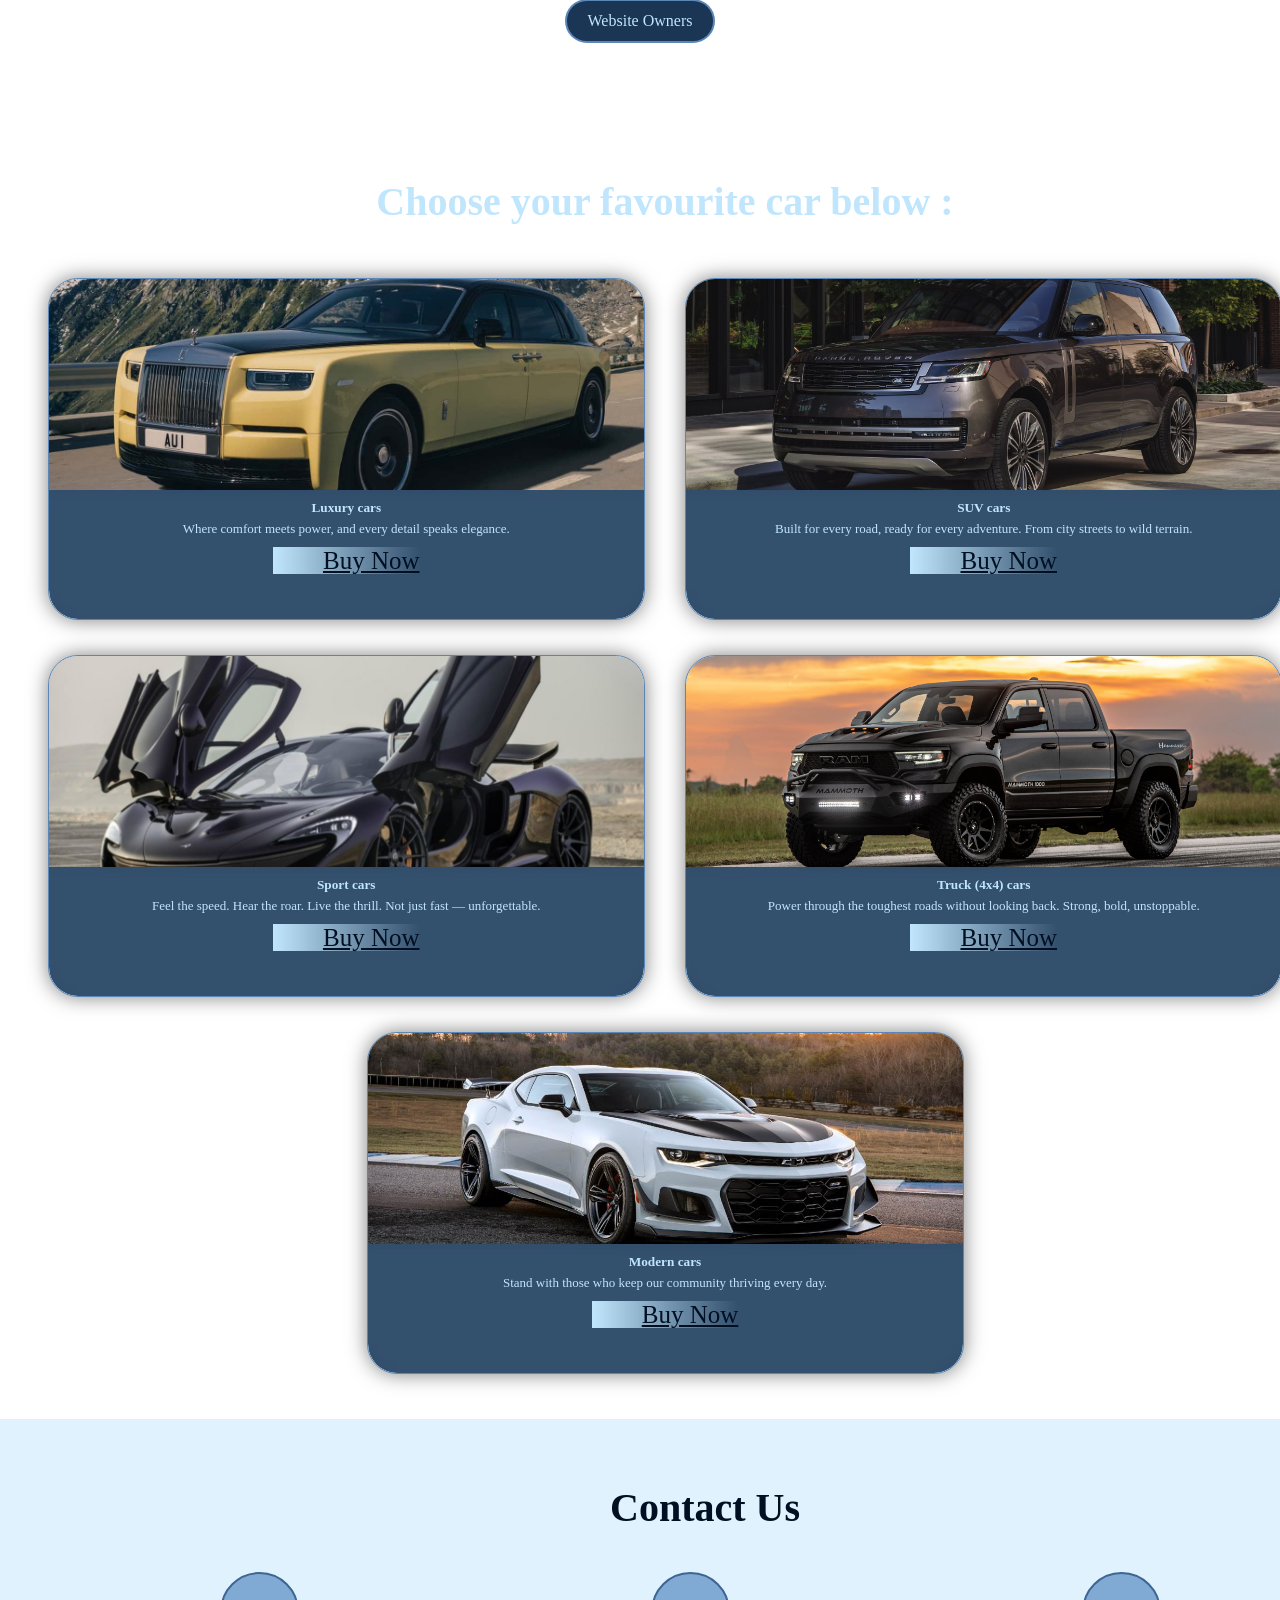
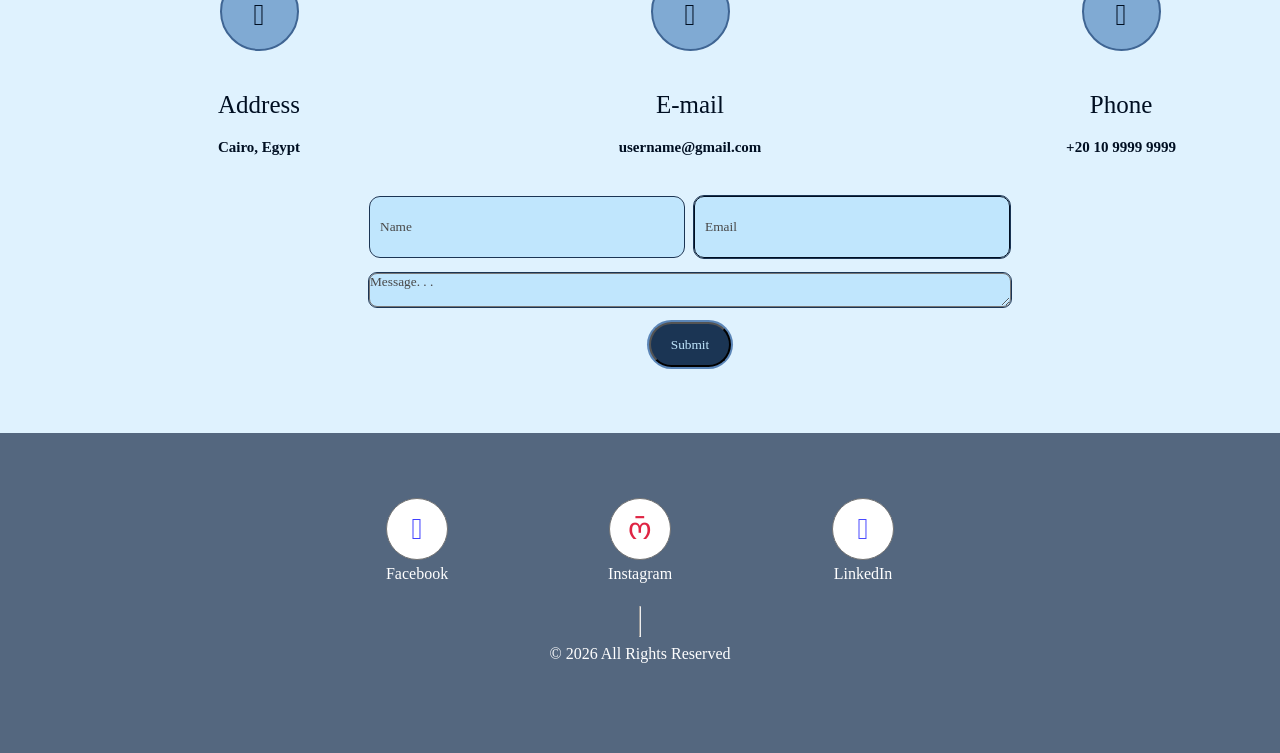
==== commit 8071030f: "Update index.html" ====
--- a/index.html
+++ b/index.html
@@ -229,4 +229,5 @@
             <a href=""></a>
         </footer>
     </body>
+    <script src="javascript/main.js"></script>
 </html>
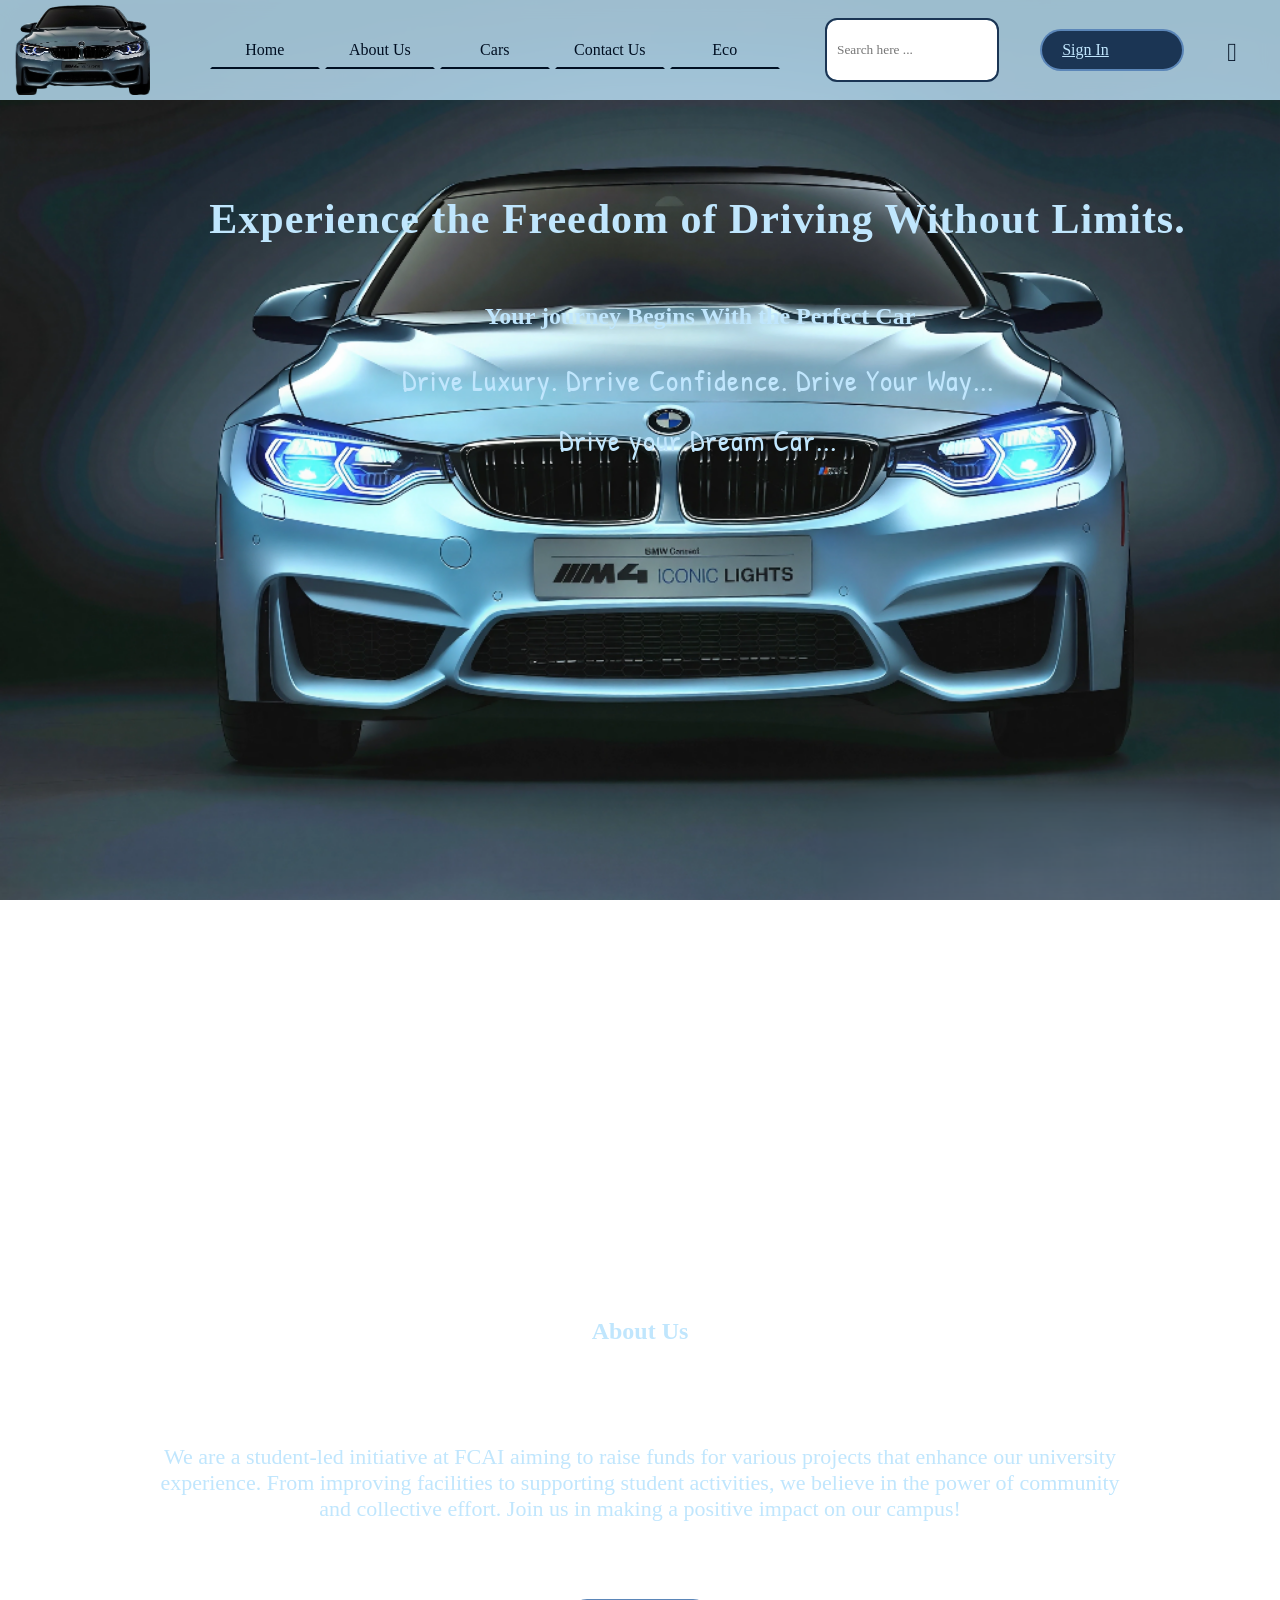
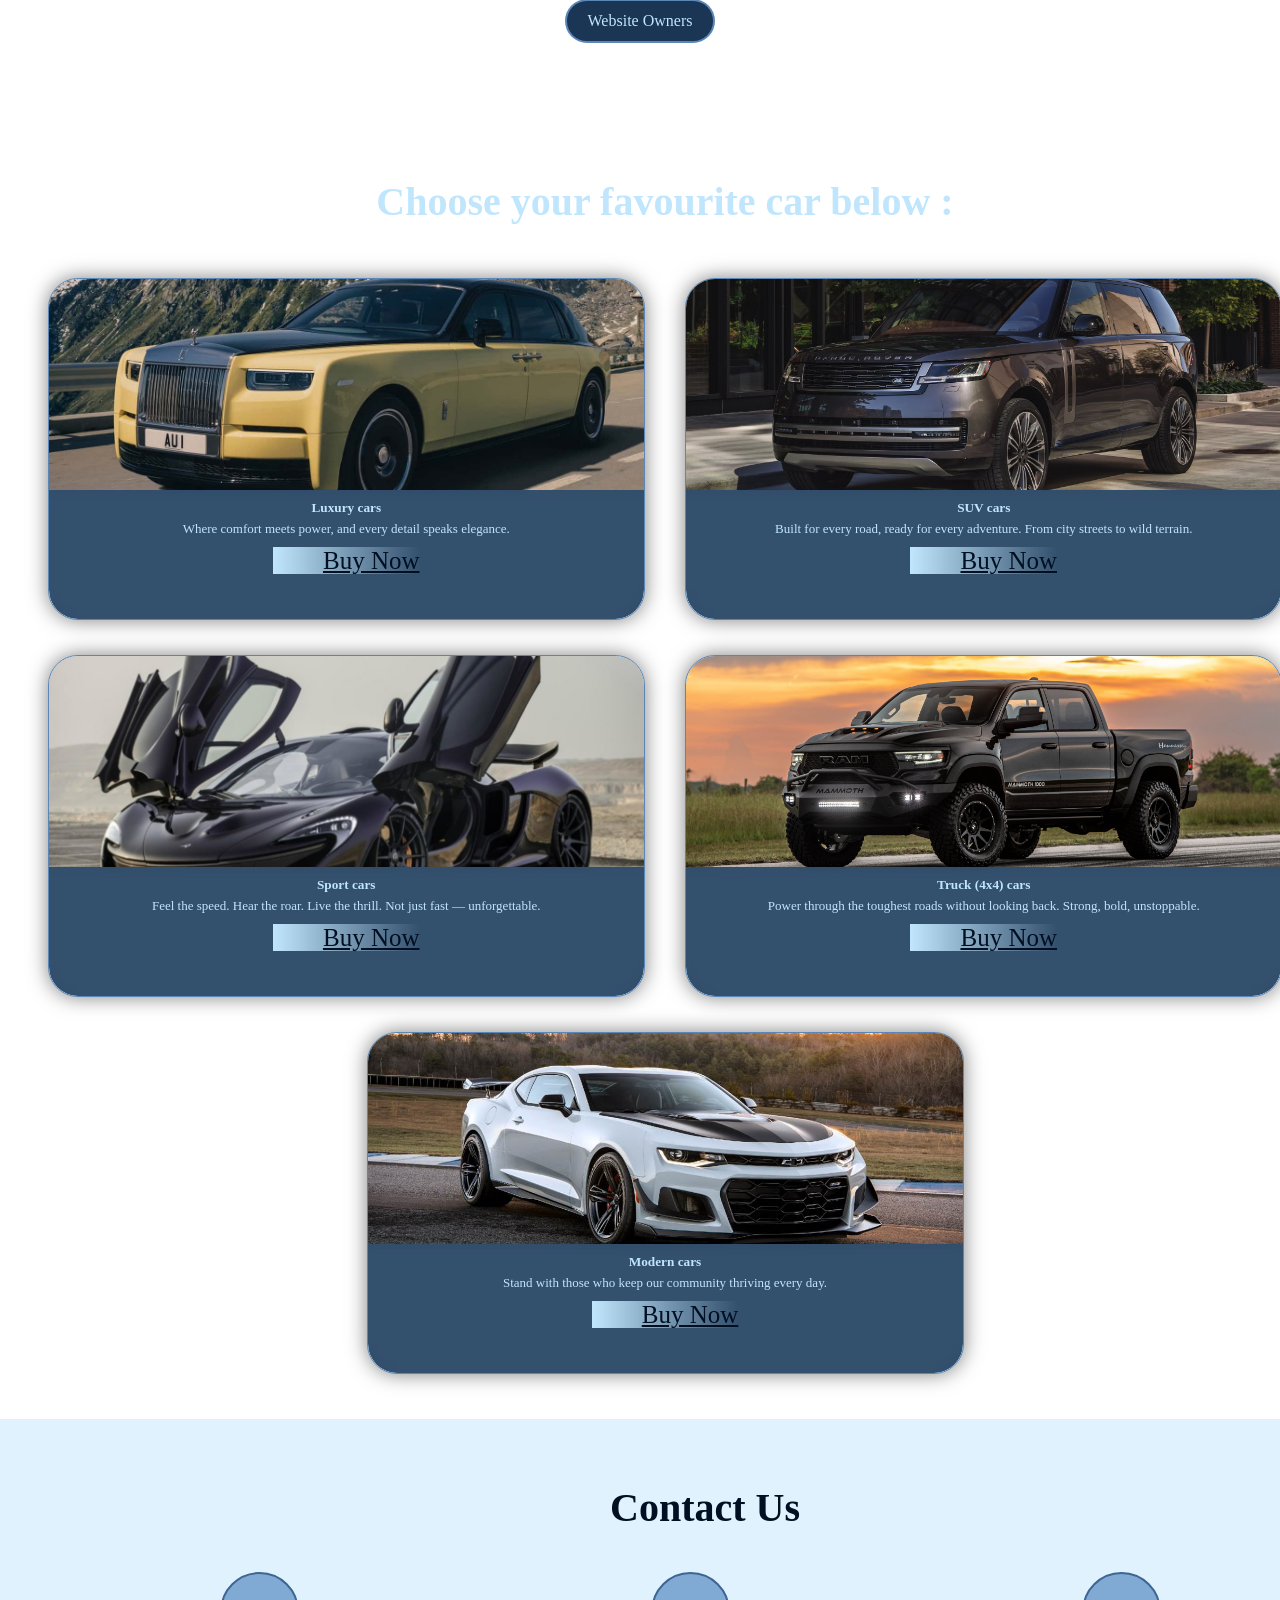
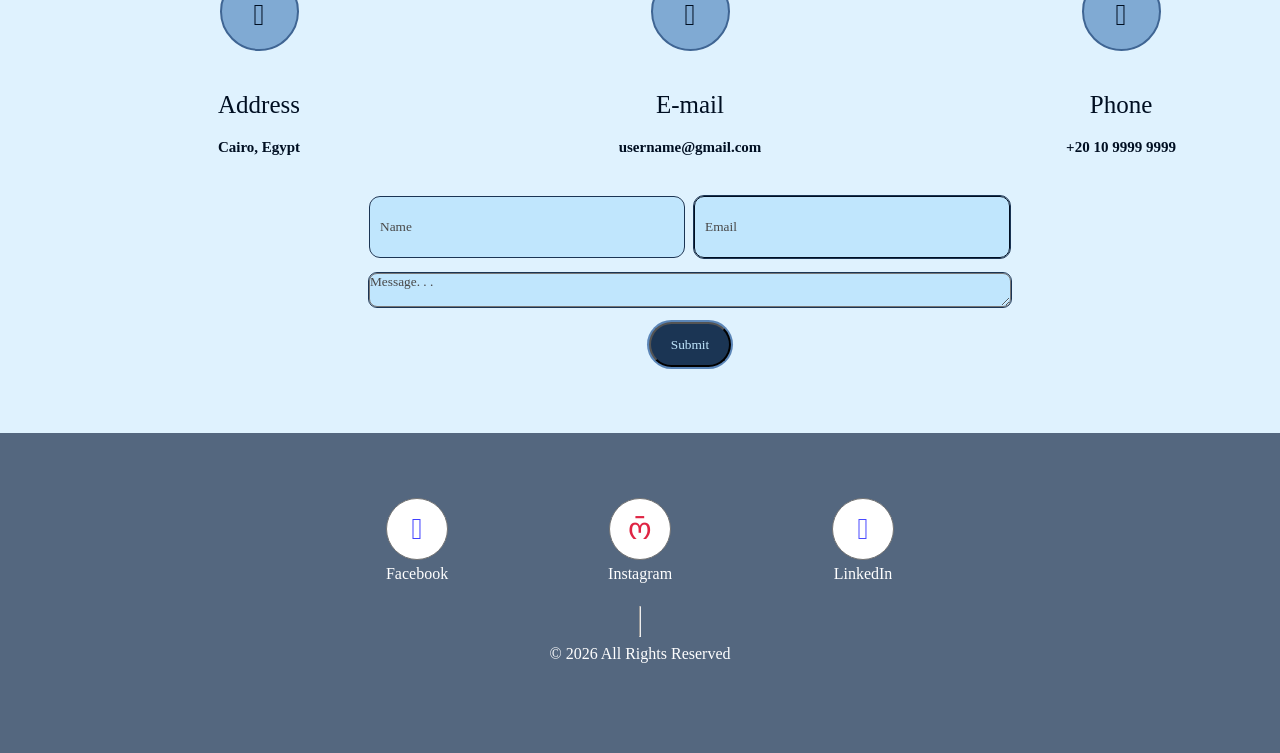
==== commit f3fe325f: "iop" ====
--- a/index.html
+++ b/index.html
@@ -36,7 +36,7 @@
                     <li class="reveal"><a href="html/eco-cars.html" id="delayed-link" target="_self" draggable="false" title="Sign in or create a new account">Eco</a></li>
                 </ul>
                 <input class="reveal" type="text" name="Search" placeholder="Search here ..." title="Search for your food here">
-<a id="authBtn" href="html/register.html" class="btn btn-light mx-1 loginBtn reveal" target="_self" draggable="false" title="Sign in or create a new account">Sign In</a>
+                <a id="authBtn" href="html/login.html" class="btn btn-light mx-1 loginBtn reveal" target="_self" draggable="false" title="Sign in or create a new account">Sign In</a>
                 <div class="theme">
                     <i class="bi bi-sun-fill lightMode theme-icon" onclick="changeColorMode()"></i>
                     <i class="bi bi-moon-fill darkMode theme-icon" onclick="changeColorMode()"></i>
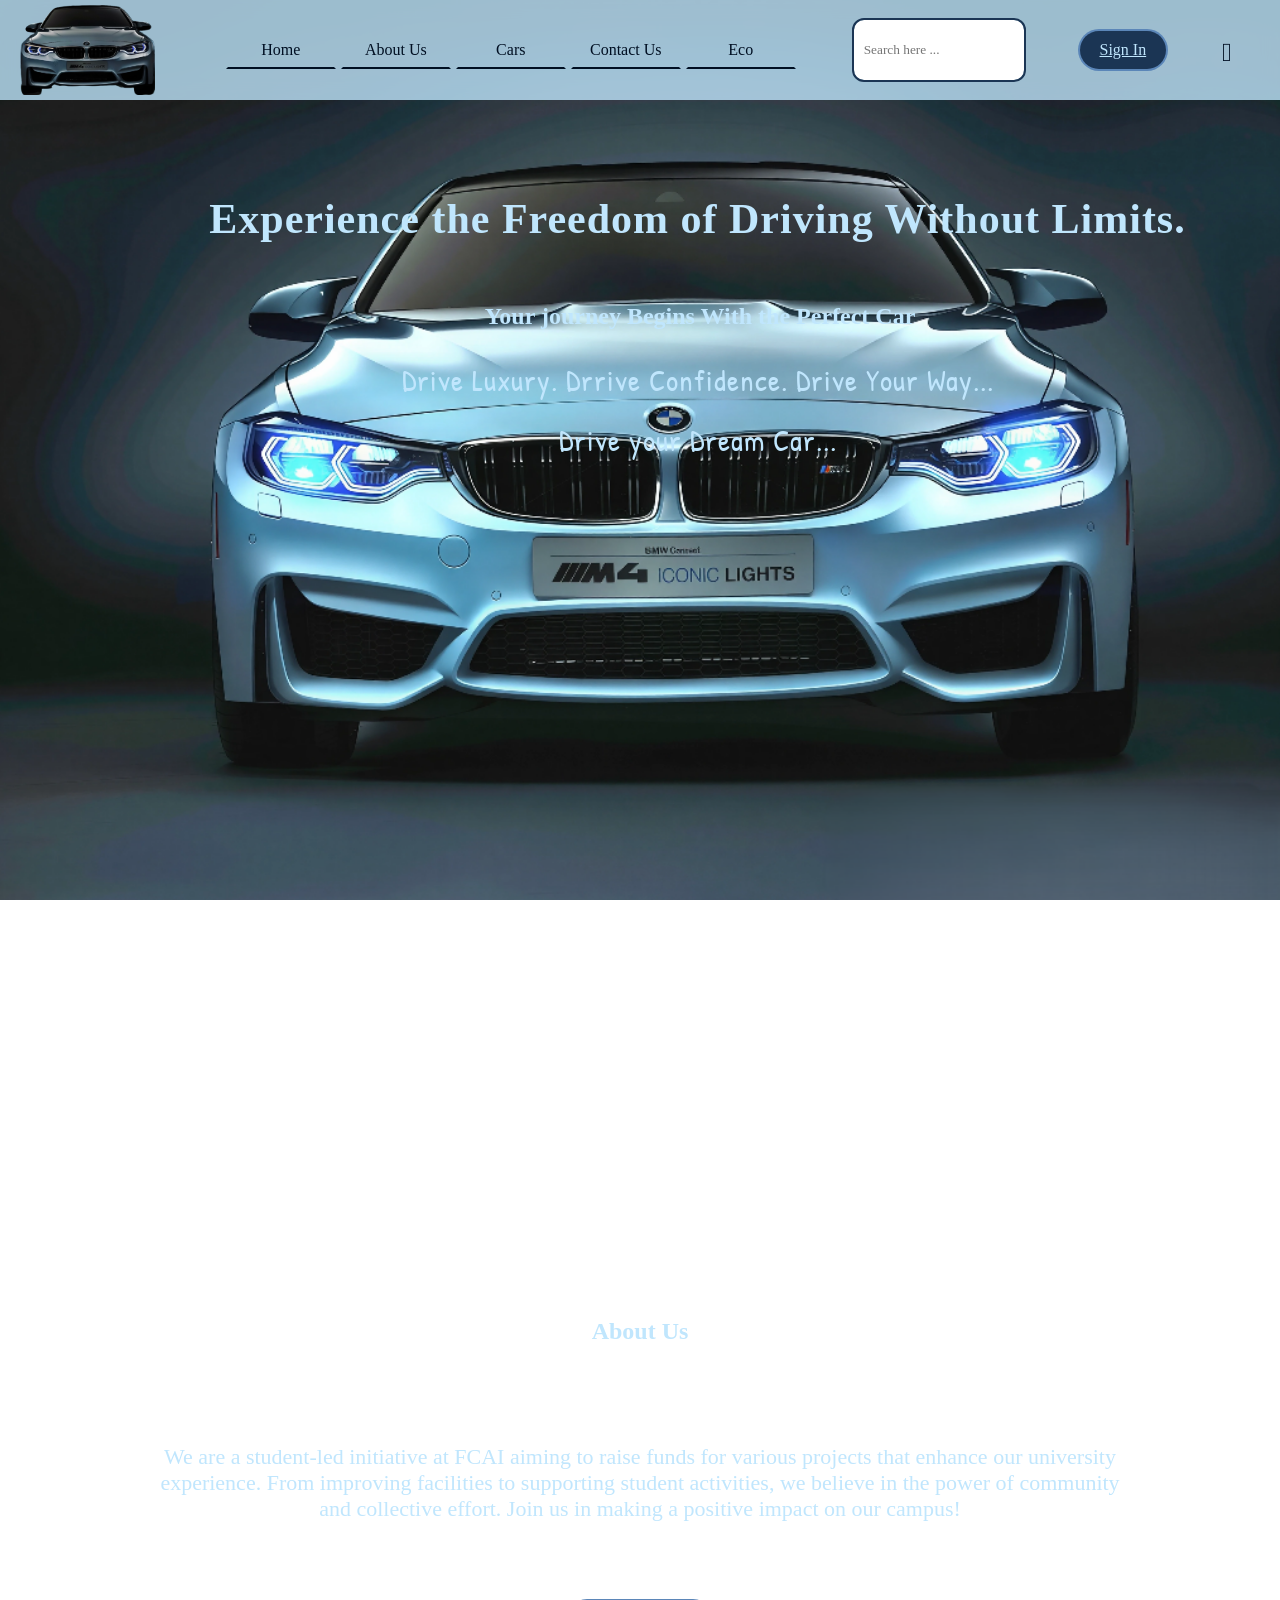
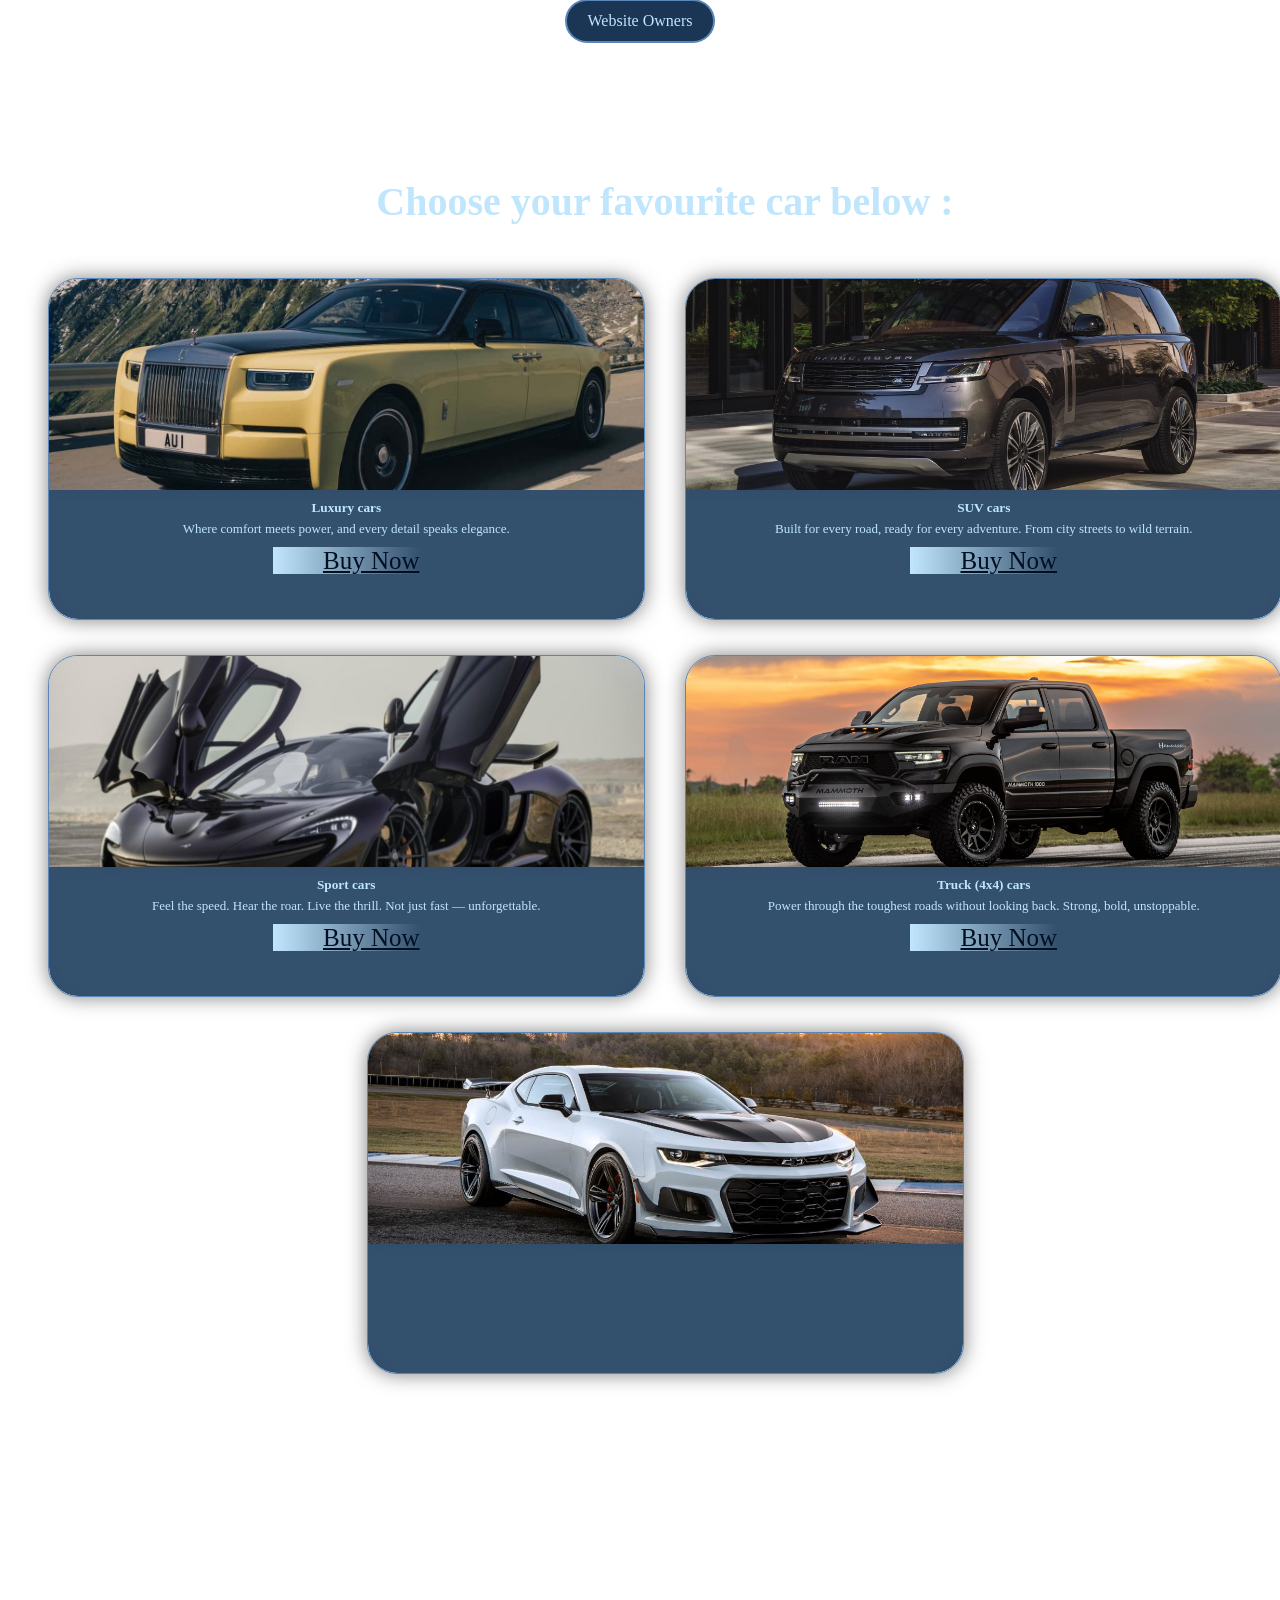
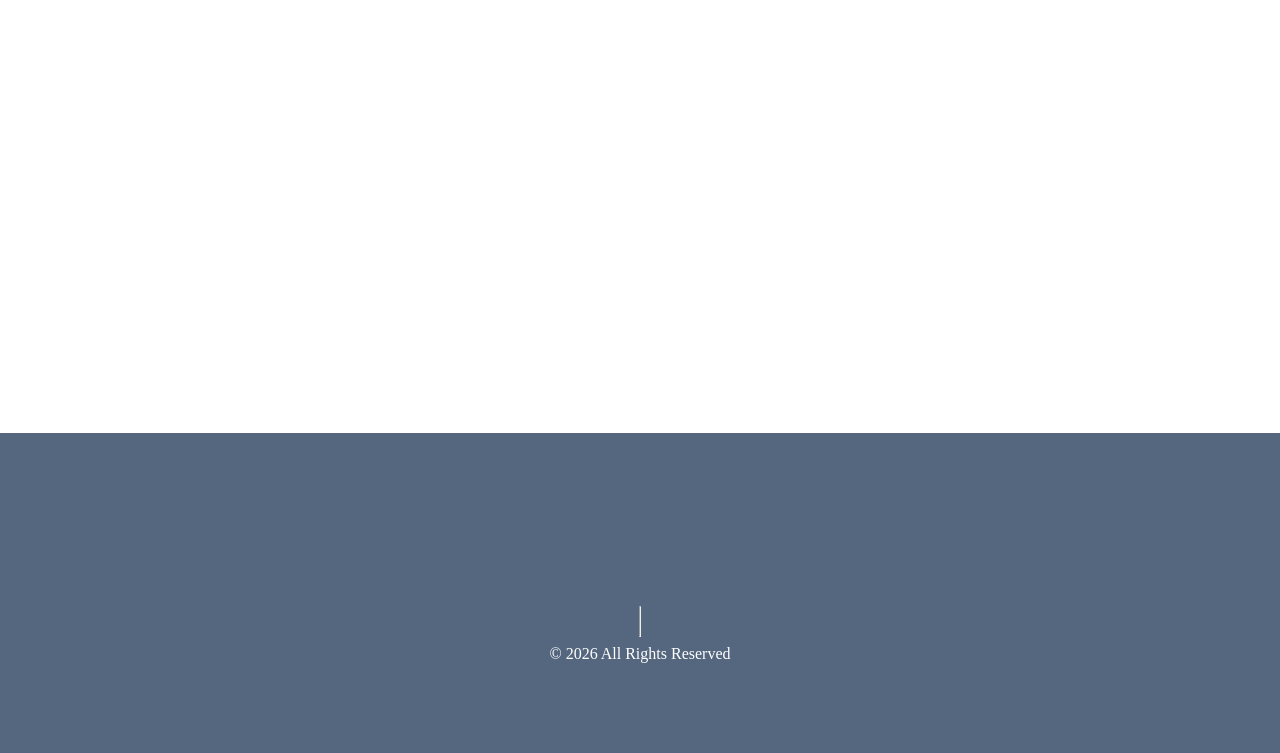
==== commit 6d24a40a: "kj" ====
--- a/index.html
+++ b/index.html
@@ -20,7 +20,6 @@
         <!-- Header -->
         <header>
             <div class="container">
-
                 
                 <!-- when screen width = 900px , Menu ☰ appears with [div.header-container] with their changes -->
                 <button id="menu-btn" class="reveal">☰</button>
--- a/css/main.css
+++ b/css/main.css
@@ -26,8 +26,7 @@
   --primary-color4: #3f6593;
   --primary-color5: #1b3554;
   --primary-color6: #000f22;
-  --pic:  url('/attachments/wallpapers/background-lightmode-pica.png');
-  --pic2:  url('../attachments/wallpapers/background-lightmode-pica.png');
+  --pic:  url('../attachments/wallpapers/background-lightmode-pica.png');
 }
 .dark-mode {
   --primary-color1: #000f22;
@@ -68,6 +67,61 @@
   background-size: cover;
   transition: all 200ms 0s linear;
 }
+.arrow-return {
+  padding-top: 100px;
+  position: fixed;
+  top: 0;
+  right: 0;
+  width: 50px;
+  height: 100%;
+  display: flex;
+  justify-content: center;
+  align-items: center;
+  font-size: 30px;
+  font-weight: bolder !important;
+  line-height: 0;
+  vertical-align: 0;
+  background: var(--primary-color5);
+  color: var(--primary-color1);
+  border: none;
+  border-left: 2px solid var(--primary-color2);
+  animation: arrow-up 300ms forwards ease;
+  cursor: pointer;
+  transition: 1s;
+  z-index: 999;
+}
+.arrow-return2 {
+  position: fixed;
+  bottom: 30px;
+  right: 35px;
+  width: 50px;
+  height: 50px;
+  display: flex;
+  justify-content: center;
+  align-items: center;
+  font-size: 25px;
+  line-height: 0;
+  vertical-align: 0;
+  background: var(--primary-color5);
+  color: var(--primary-color1);
+  border: 1px solid var(--primary-color6);
+  border-radius: 50%;
+  animation: arrow-up 300ms forwards ease;
+  cursor: pointer;
+  transition: 1s;
+  z-index: 999;
+}
+.arrow-return:hover,
+.arrow-return2:hover {
+  background: var(--primary-color4);
+  box-shadow: 0 0 0 5px var(--primary-color3);
+  transition: 150ms;
+}
+.arrow-return:active,
+.arrow-return2:active {
+  background: var(--primary-color6);
+  transform: scale(0.85);
+}
 
 /*  CSS for index.html */
 
@@ -178,7 +232,7 @@
   box-shadow: 0 0 0 2px var(--primary-color3);
   padding: 10px 20px;
   border-radius: 35px;
-  width: 100px;
+  width: auto;
   transition: all 200ms 100ms linear;
 }
 .container .loginBtn:hover {
@@ -448,8 +502,6 @@
   scale: 0.75;
 }
 
-/* ---------------------------------------------------------------------------------Cars-pages */
-
 /* ------------------------------------------------------------------------- projects */
 
 .cars-pages {
@@ -727,22 +779,12 @@
   position: relative;
   background:  var(--primary-color1);
   color: var(--primary-color6);
+  border-radius: 20px 0 20px 20px;
+  box-shadow: 0 0 0 3px var(--primary-color3);
   width: 50%;
   min-width: 450px;
   height: 95%;
-  overflow-y: scroll;
-  direction: rtl;
-}
-.pop-up .mini-pop-up::before {
-  content: "";
-  position: absolute;
-  top: 50%;
-  right: 50%;
-  transform: translate(50%, -50%);
-  width: 100%;
-  height: 100%;
-  background-color: var(--primary-color1);
-  z-index: -1;
+  overflow: hidden;
 }
 .mini-pop-up .payCloseBtn {
   position: absolute;
@@ -759,12 +801,45 @@
   background-color: red;
 }
 .mini-pop-up > h1 {
+  margin-top: -20px;
   text-align: center;
   font-weight:bolder;
 }
 .mini-pop-up form {
   display: grid;
   font-weight: bold;
+}
+.mini-pop-up form input,
+.mini-pop-up form select {
+  padding: 8px;
+  border: 1px solid var(--primary-color6);
+  border-radius: 10px;
+}
+.mini-pop-up form input:focus,
+.mini-pop-up form select:focus {
+  outline: 2px solid blue;
+  border-radius: 10px;
+}
+.mini-pop-up form button {
+  margin: 0 auto;
+  margin-top: -20px;
+  padding: 10px;
+  font-weight: 600;
+  width: 100px;
+  text-align: center;
+  background-color: var(--primary-color5);
+  color: var(--primary-color1);
+  border: none;
+  border-radius: 10px;
+  box-shadow: 0 0 0 1px var(--primary-color3);
+  transition: 100ms 0s linear;
+}
+.mini-pop-up form button:hover {
+  background-color: var(--primary-color4);
+}
+.mini-pop-up form button:active {
+  background-color: var(--primary-color2);
+  scale: 0.85;
 }
 
 /* ------------------------------------------------------------------------- footer */
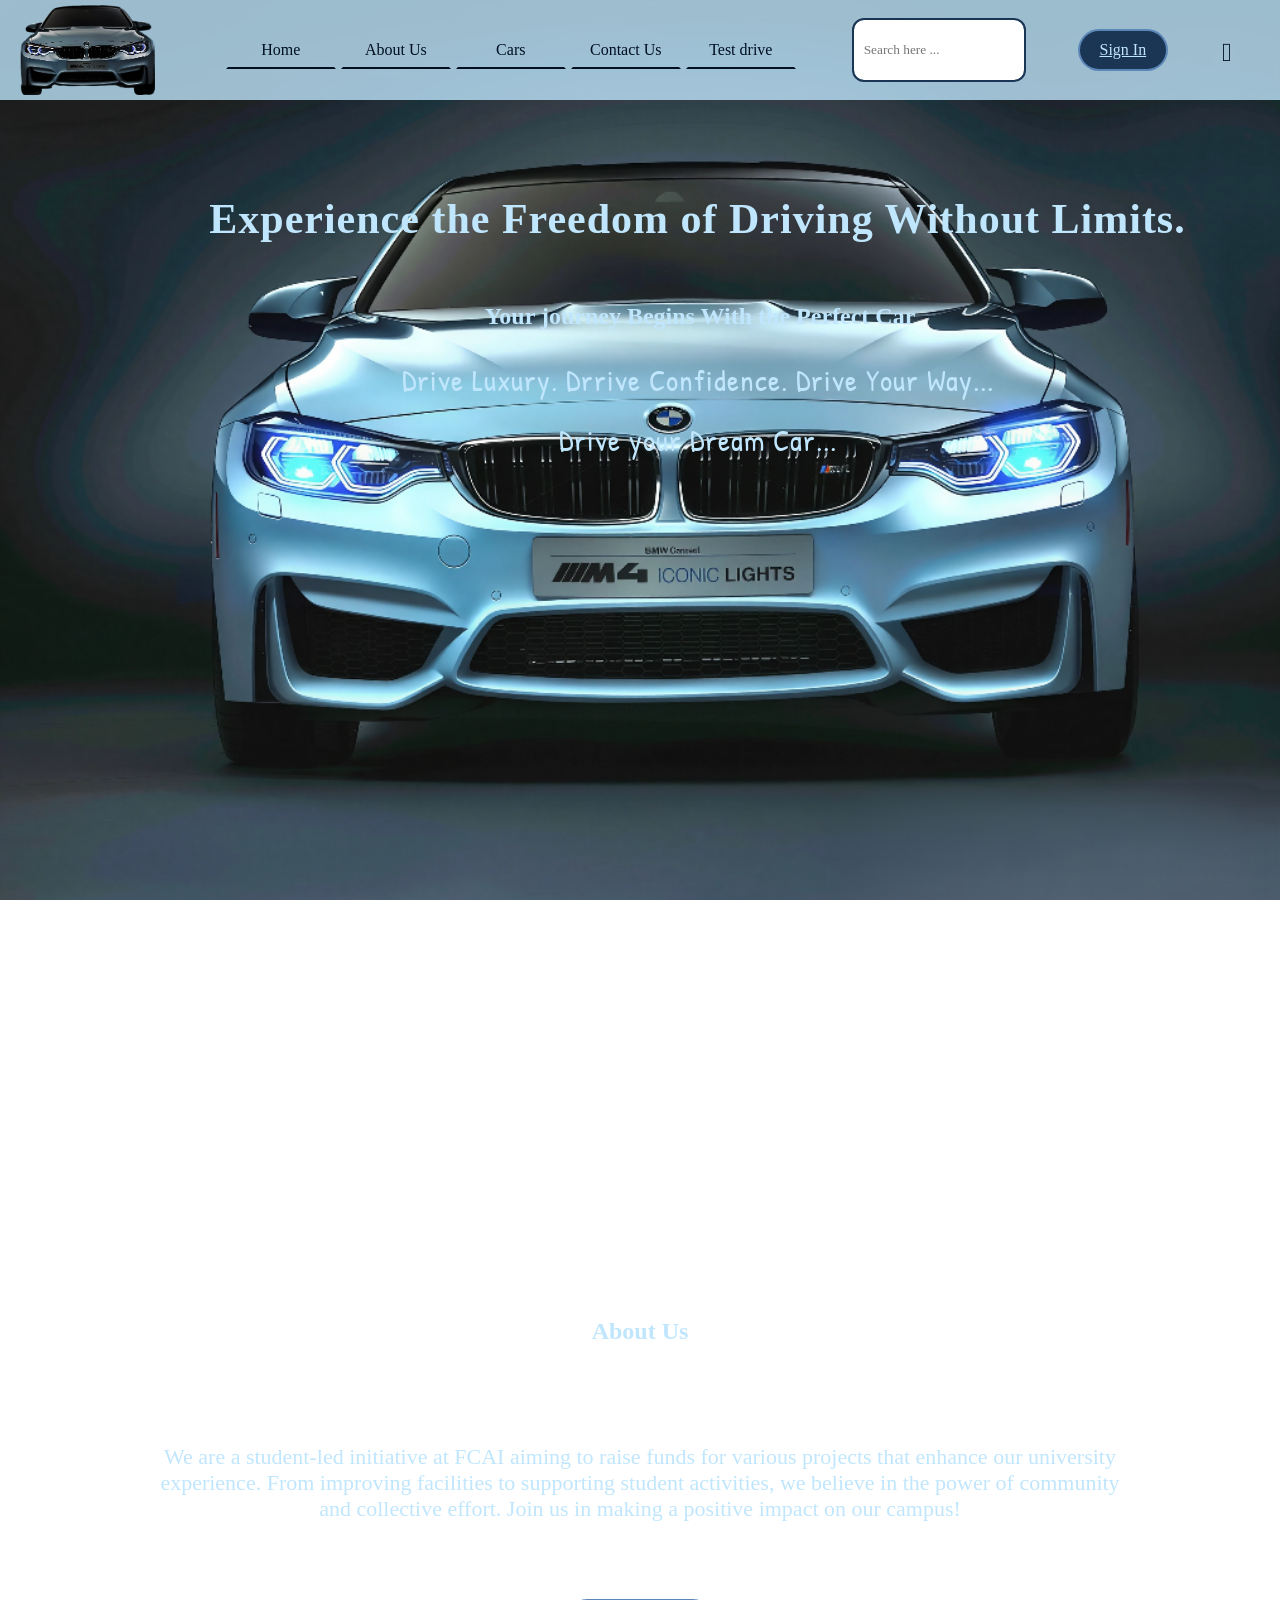
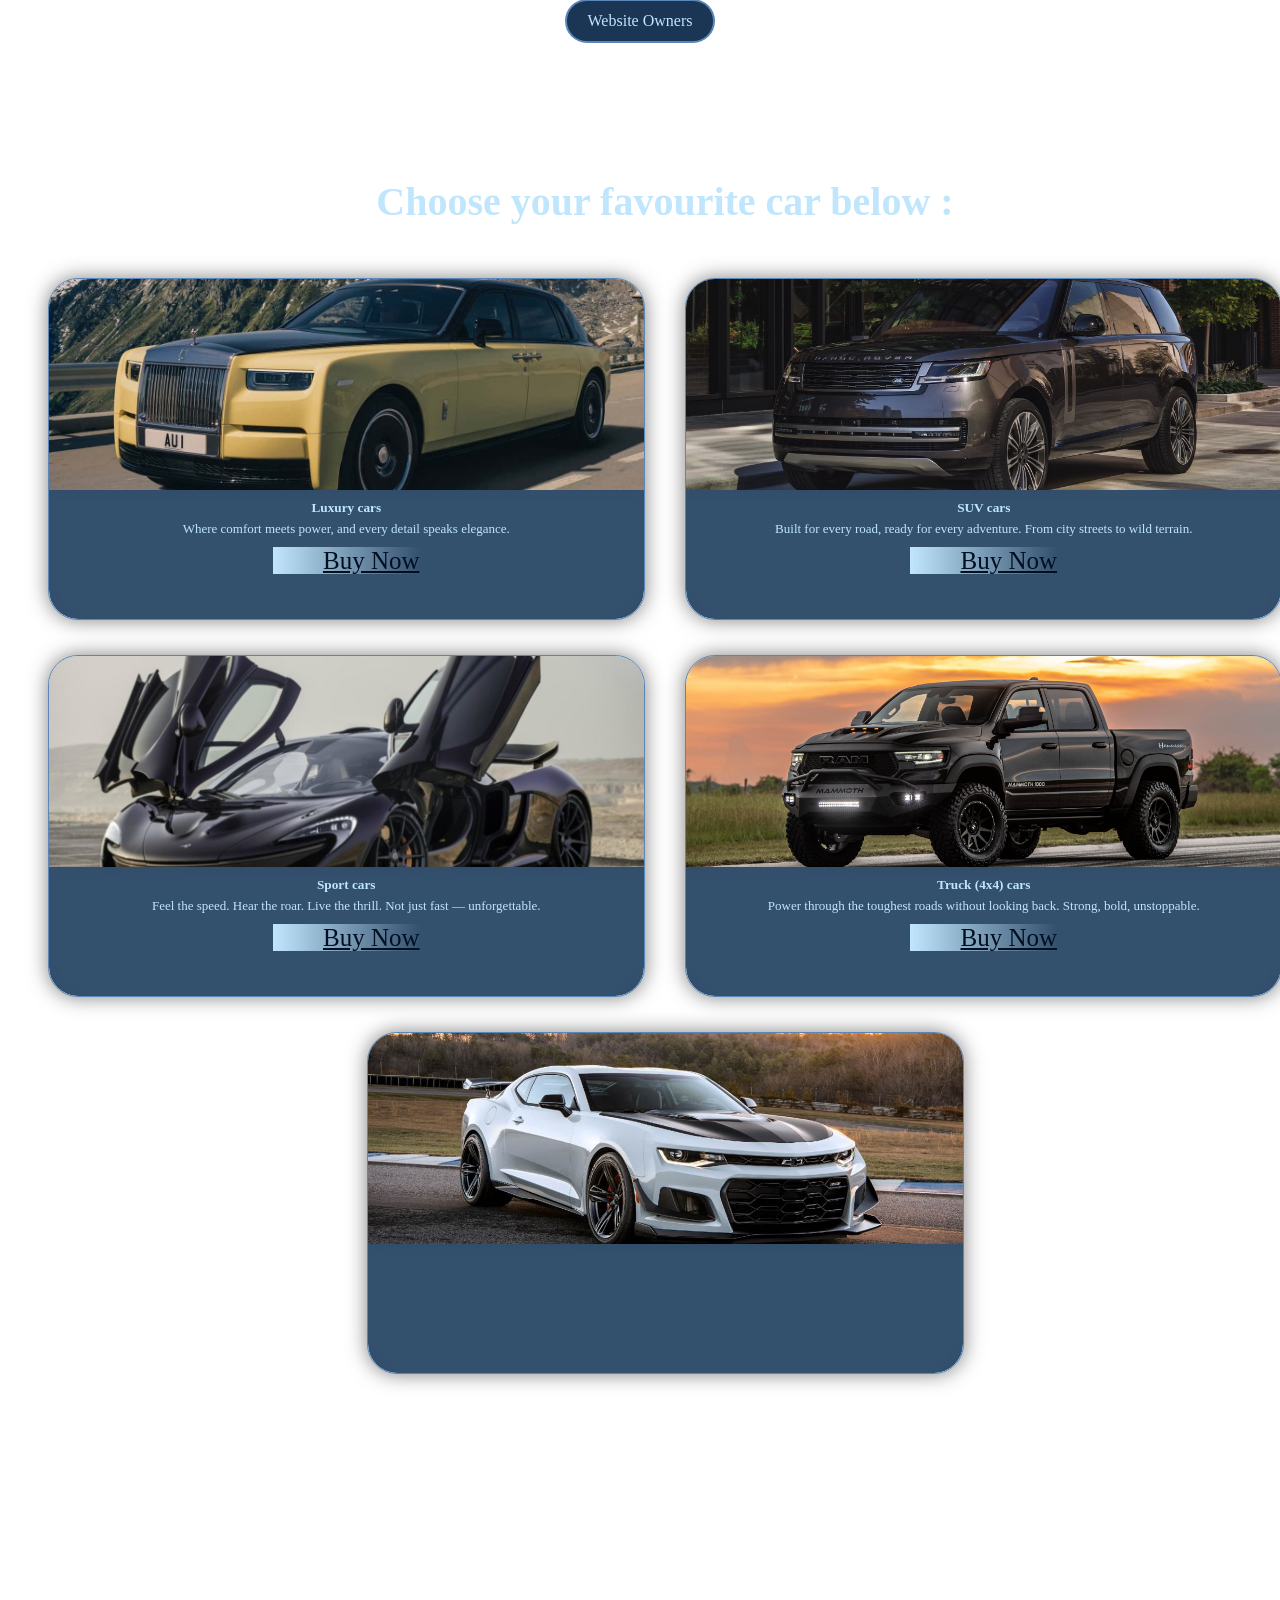
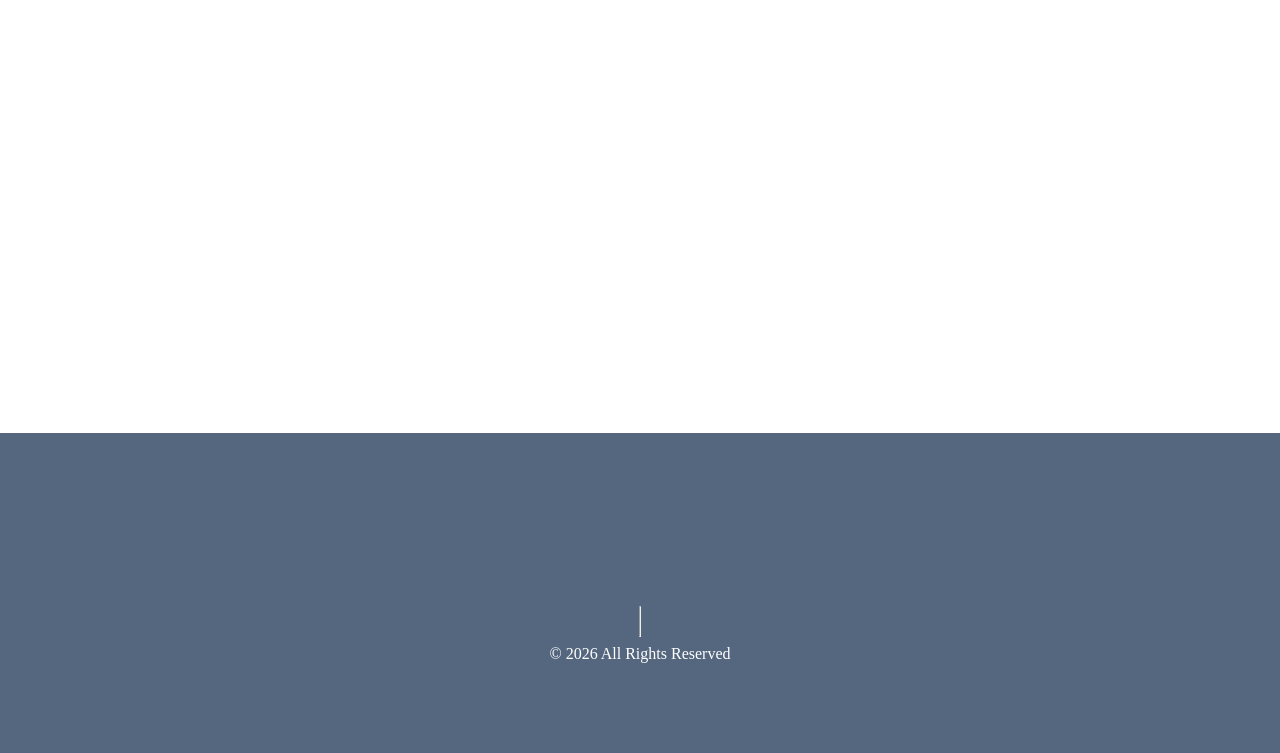
==== commit cef38c06: "asda" ====
--- a/index.html
+++ b/index.html
@@ -32,7 +32,7 @@
                     <li class="reveal"><a href="#About"             id="delayed-link" target="_self" draggable="false" title="Learn more about us">About Us</a></li>
                     <li class="reveal"><a href="#cars-pages"        id="delayed-link" target="_self" draggable="false" title="Learn more about us">Cars</a></li>
                     <li class="reveal"><a href="#contact"           id="delayed-link" target="_self" draggable="false" title="Contact us via our Social Media accounts">Contact Us</a></li>
-                    <li class="reveal"><a href="html/eco-cars.html" id="delayed-link" target="_self" draggable="false" title="Sign in or create a new account">Eco</a></li>
+                    <li class="reveal"><a href="html/eco-cars.html" id="delayed-link" target="_self" draggable="false" title="Sign in or create a new account">Test drive</a></li>
                 </ul>
                 <input class="reveal" type="text" name="Search" placeholder="Search here ..." title="Search for your food here">
                 <a id="authBtn" href="html/login.html" class="btn btn-light mx-1 loginBtn reveal" target="_self" draggable="false" title="Sign in or create a new account">Sign In</a>
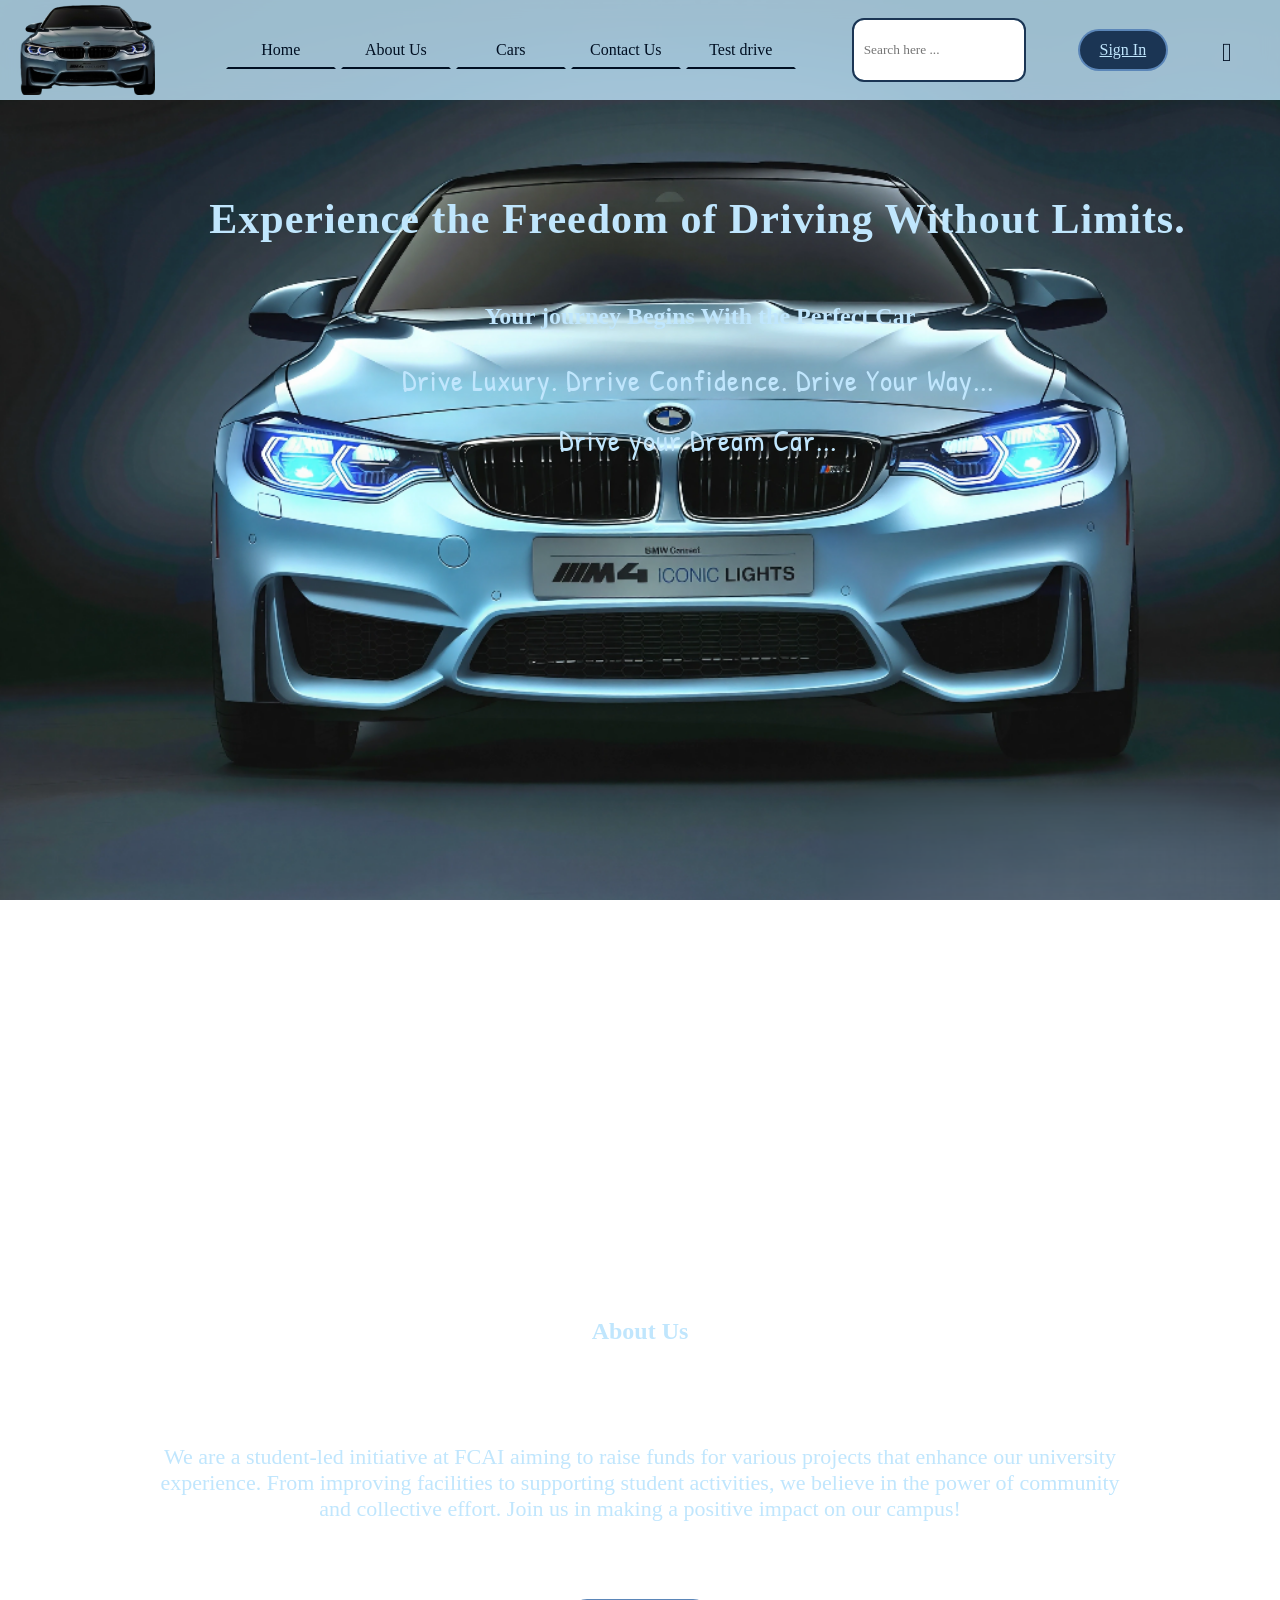
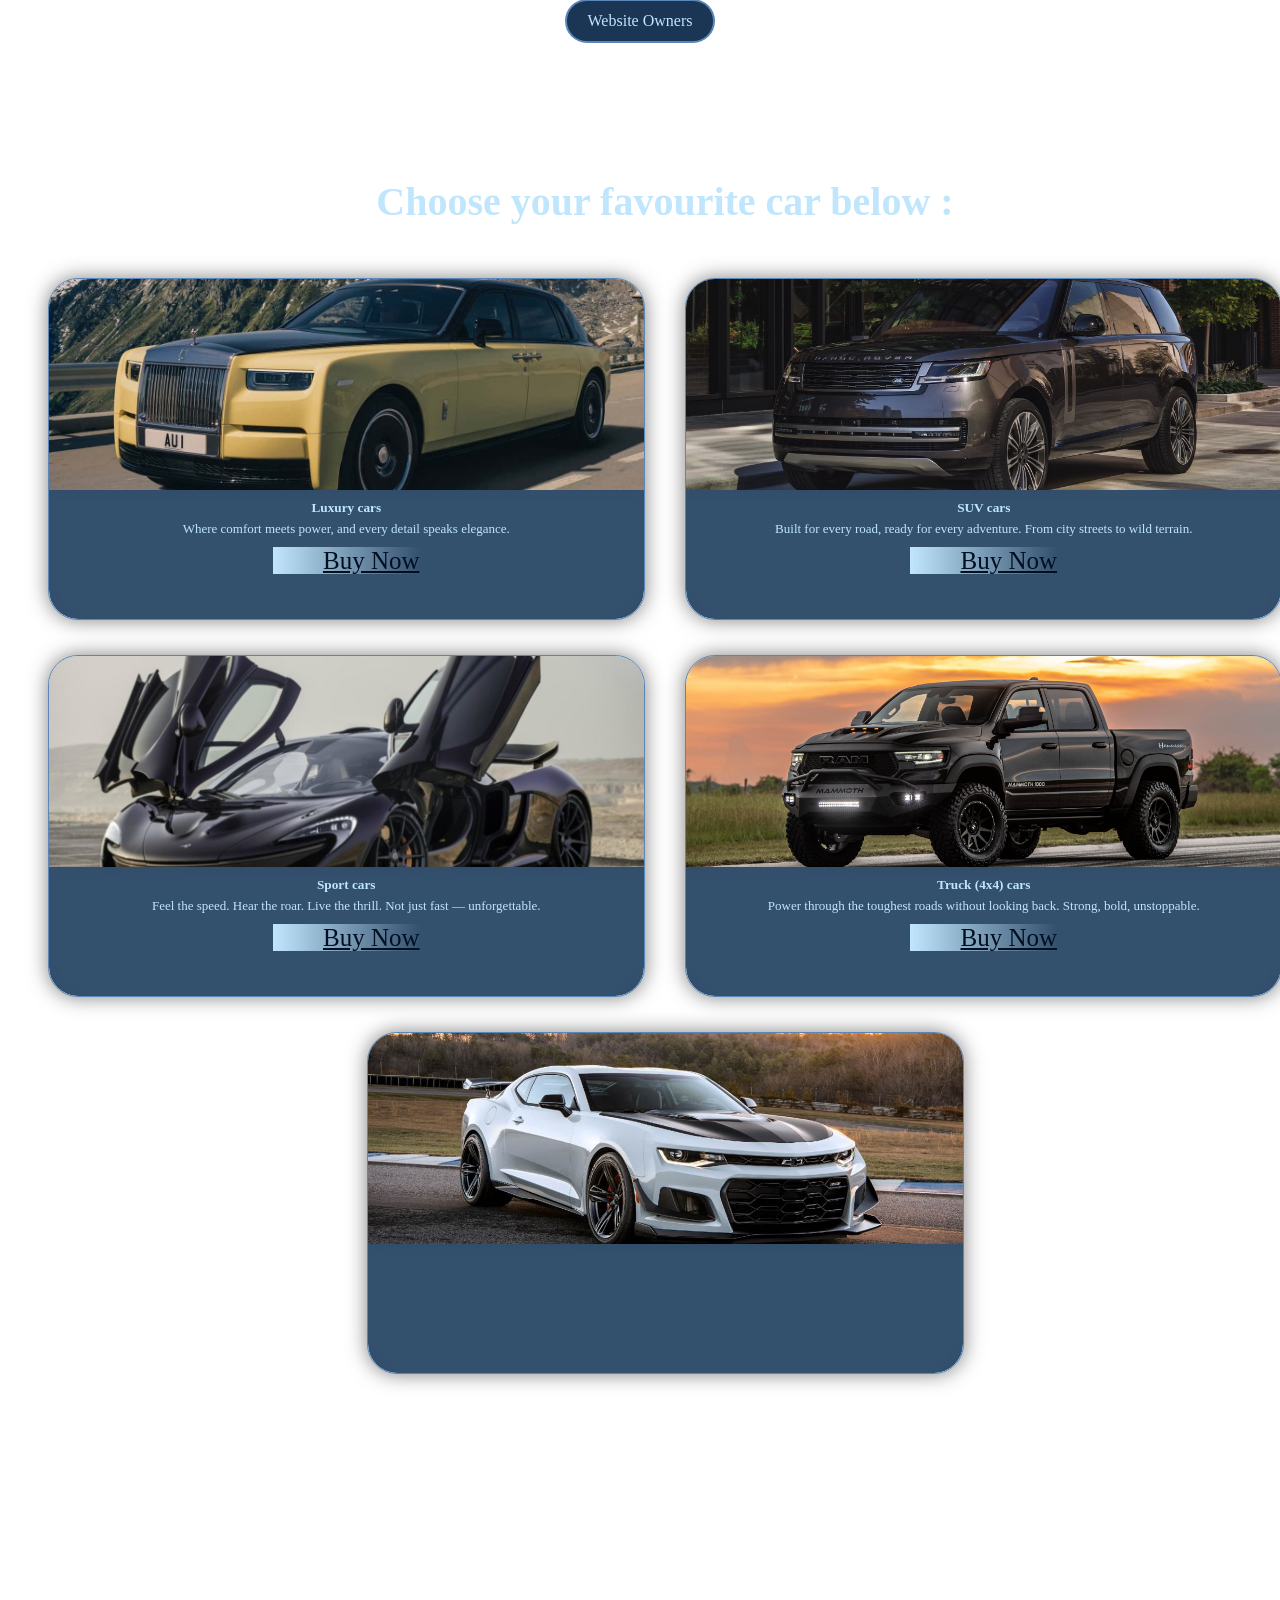
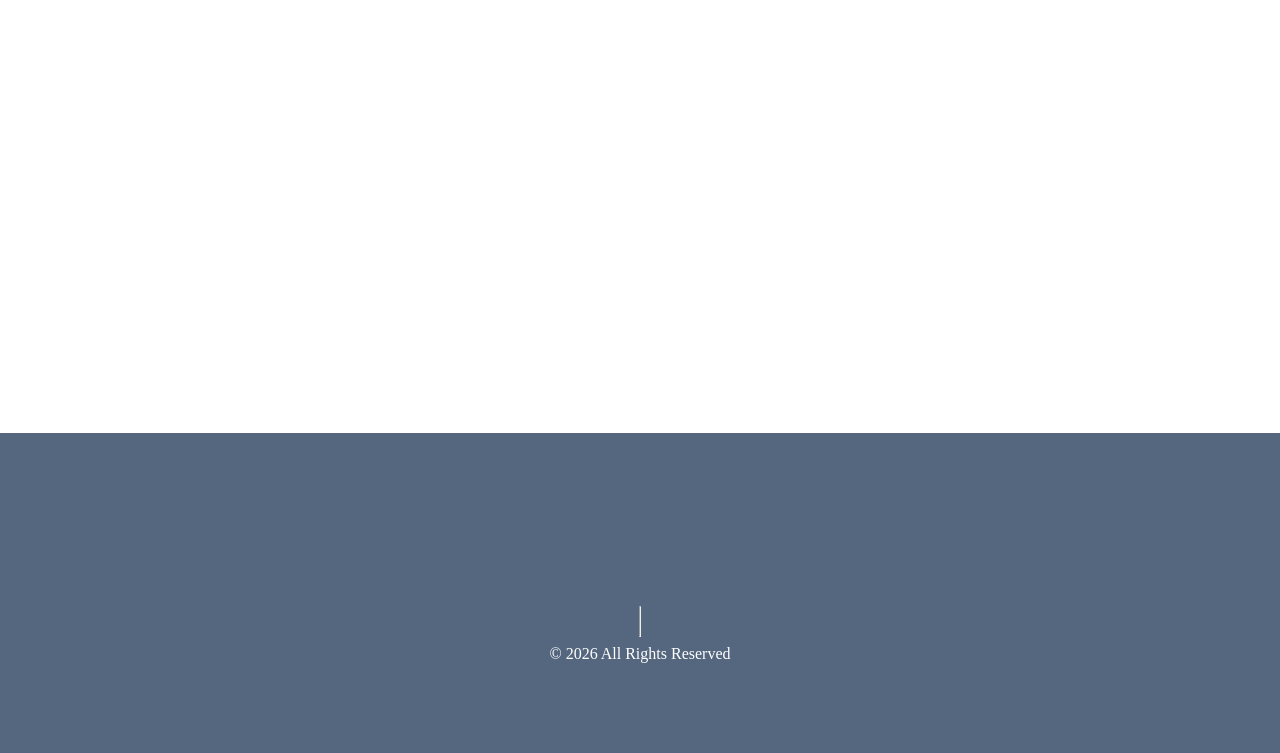
==== commit 6b2f522f: "نت" ====
--- a/index.html
+++ b/index.html
@@ -189,7 +189,7 @@
                         <h4 class="reveal">+20 10 9999 9999</h4>
                     </div>
                 </div>
-                <form action="" method="">
+                <form action="" method="POST">
                     <div style="display: flex; gap: 10px;">
                         <input type="text" id="name" name="name" class="form-control my-2 reveal" placeholder="Name" required>
                         <input type="email" id="email" name="email" class="form-control my-2 reveal" inputmode="email" placeholder="Email" required>
